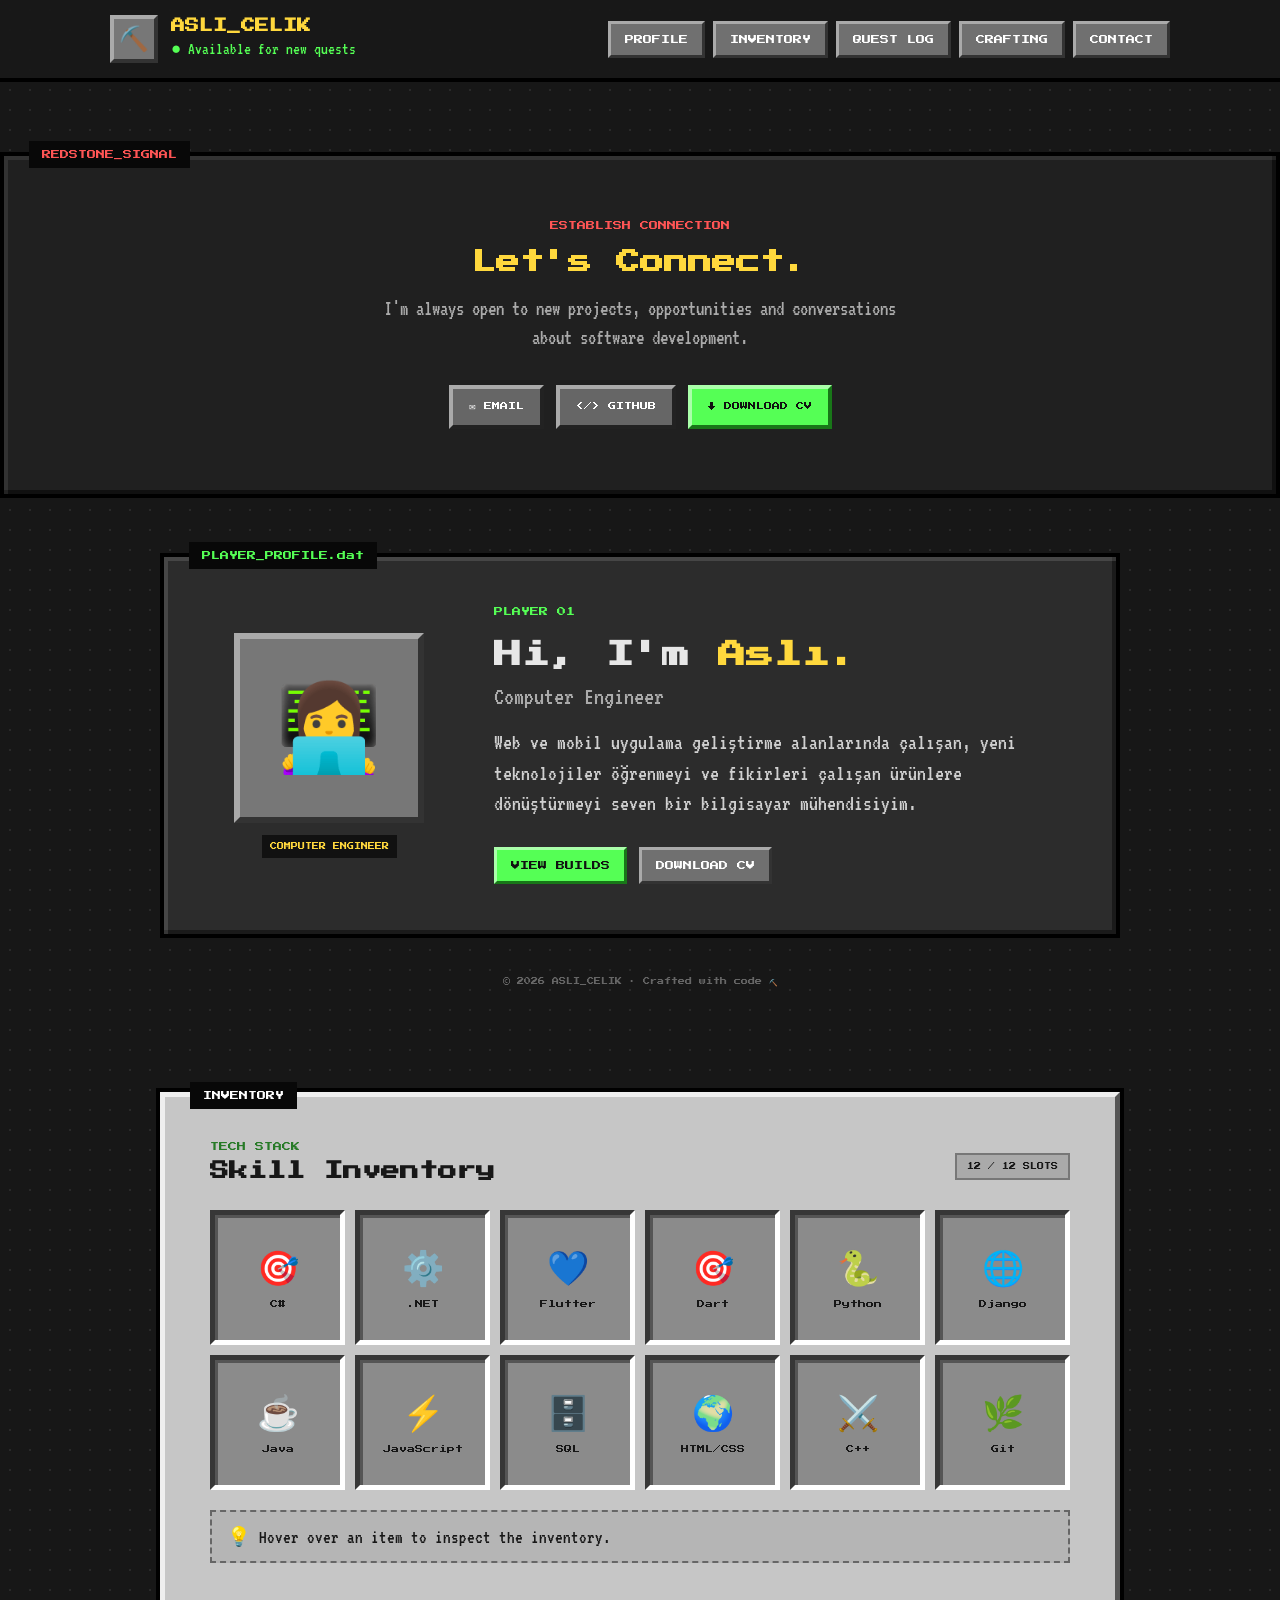
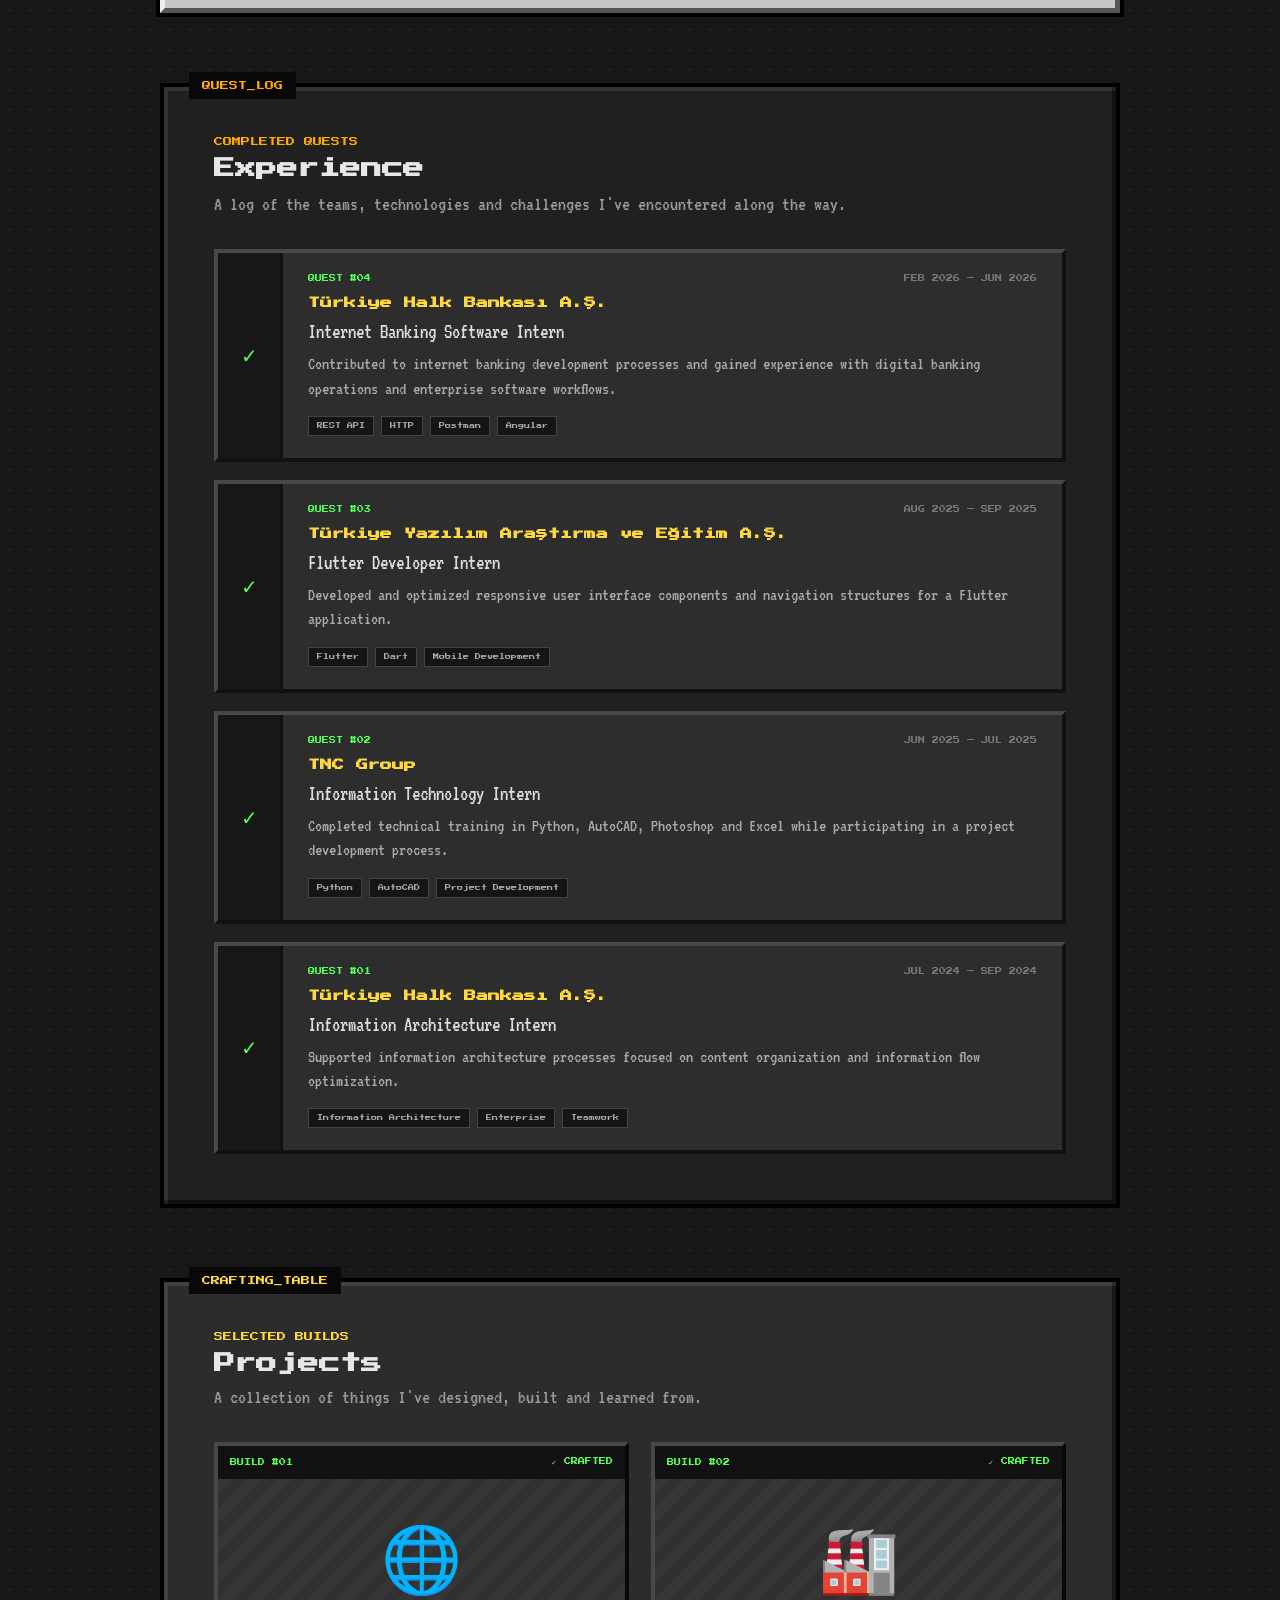
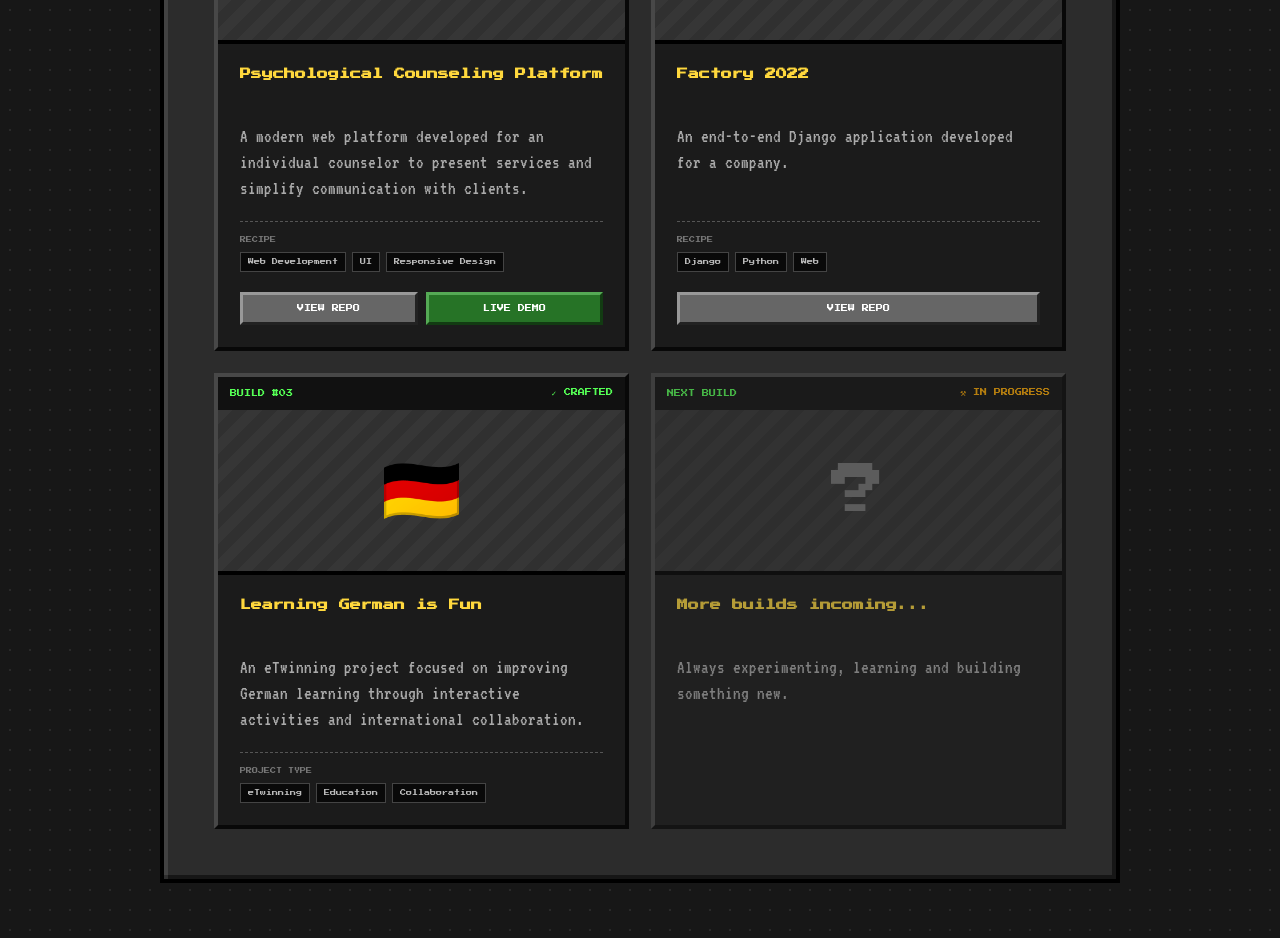
==== index.html @ 82c04545 "Kişisel portfolyo oluşturuldu." ====
<!DOCTYPE html>
<html lang="tr">
<head>
    <meta charset="UTF-8">
    <meta name="viewport" content="width=device-width, initial-scale=1.0">

    <title>Aslı Çelik | Software Developer</title>

    <!-- Pixel Fonts -->
    <link rel="preconnect" href="https://fonts.googleapis.com">
    <link rel="preconnect" href="https://fonts.gstatic.com" crossorigin>
    <link href="https://fonts.googleapis.com/css2?family=Press+Start+2P&family=VT323&display=swap" rel="stylesheet">

    <link rel="stylesheet" href="style.css">
</head>

<body>

    <!-- NAVBAR -->
    <header class="navbar">
        <div class="nav-container">

            <div class="brand">
                <div class="brand-icon">⛏️</div>

                <div>
                    <h1>ASLI_CELIK</h1>
                    <span class="status">
                        ● Available for new quests
                    </span>
                </div>
            </div>

            <nav>
                <a href="#about">PROFILE</a>
                <a href="#skills">INVENTORY</a>
                <a href="#experience">QUEST LOG</a>
                <a href="#projects">CRAFTING</a>
                <a href="#contact">CONTACT</a>
            </nav>

        </div>
    </header>
<!-- CONTACT -->
<section id="contact" class="contact-section">

    <span class="panel-label contact-label">
        REDSTONE_SIGNAL
    </span>

    <div class="contact-content">

        <p class="eyebrow">ESTABLISH CONNECTION</p>

        <h2>Let's Connect.</h2>

        <p class="contact-description">
            I'm always open to new projects, opportunities
            and conversations about software development.
        </p>

        <div class="contact-links">

            <a
                href="mailto:ashcelik13@gmail.com"
                class="contact-button"
            >
                ✉ EMAIL
            </a>

            <a
                href="https://github.com/asliicelik"
                target="_blank"
                rel="noopener noreferrer"
                class="contact-button"
            >
                &lt;/&gt; GITHUB
            </a>

            <a
                href="assets/aslicelik_CV_2026.pdf"
                target="_blank"
                class="contact-button cv-button"
            >
                ↓ DOWNLOAD CV
            </a>

        </div>

    </div>

</section>

    <main>

        <!-- PLAYER PROFILE -->
        <section id="about" class="panel">

            <span class="panel-label">
                PLAYER_PROFILE.dat
            </span>

            <div class="profile">

                <div class="avatar-box">
                    <div class="avatar">
                        👩‍💻
                    </div>

                    <span class="level">
                        COMPUTER ENGINEER
                    </span>
                </div>


                <div class="profile-content">

                    <p class="eyebrow">
                        PLAYER 01
                    </p>

                    <h2>
                        Hi, I'm <span>Aslı.</span>
                    </h2>

                    <h3>
                        Computer Engineer
                    </h3>

                    <p class="description">
                        Web ve mobil uygulama geliştirme alanlarında çalışan,
                        yeni teknolojiler öğrenmeyi ve fikirleri çalışan
                        ürünlere dönüştürmeyi seven bir bilgisayar mühendisiyim. 
                    
                    </p>

                    <div class="actions">
                        <a href="#projects" class="pixel-button primary">
                            VIEW BUILDS
                        </a>

                        <a
    href="assets/aslicelik_CV_2026.pdf"
    target="_blank"
    class="pixel-button"
>
    DOWNLOAD CV
</a>
                    </div>

                </div>

            </div>

        </section>


    <footer>
    <p>
        © 2026 ASLI_CELIK · Crafted with code ⛏️
    </p>
</footer>

       <!-- SKILLS / INVENTORY -->
<section id="skills" class="inventory-section">

    <span class="panel-label inventory-label">
        INVENTORY
    </span>

    <div class="section-heading">
        <div>
            <p class="eyebrow">TECH STACK</p>
            <h2>Skill Inventory</h2>
        </div>

        <span class="slot-counter">12 / 12 SLOTS</span>
    </div>


    <div class="inventory-grid">

        <div class="inventory-slot">
            <span class="skill-icon">🎯</span>
            <span class="skill-name">C#</span>
        </div>

        <div class="inventory-slot">
            <span class="skill-icon">⚙️</span>
            <span class="skill-name">.NET</span>
        </div>

        <div class="inventory-slot">
            <span class="skill-icon">💙</span>
            <span class="skill-name">Flutter</span>
        </div>

        <div class="inventory-slot">
            <span class="skill-icon">🎯</span>
            <span class="skill-name">Dart</span>
        </div>

        <div class="inventory-slot">
            <span class="skill-icon">🐍</span>
            <span class="skill-name">Python</span>
        </div>

        <div class="inventory-slot">
            <span class="skill-icon">🌐</span>
            <span class="skill-name">Django</span>
        </div>

        <div class="inventory-slot">
            <span class="skill-icon">☕</span>
            <span class="skill-name">Java</span>
        </div>

        <div class="inventory-slot">
            <span class="skill-icon">⚡</span>
            <span class="skill-name">JavaScript</span>
        </div>

        <div class="inventory-slot">
            <span class="skill-icon">🗄️</span>
            <span class="skill-name">SQL</span>
        </div>

        <div class="inventory-slot">
            <span class="skill-icon">🌍</span>
            <span class="skill-name">HTML/CSS</span>
        </div>

        <div class="inventory-slot">
            <span class="skill-icon">⚔️</span>
            <span class="skill-name">C++</span>
        </div>

        <div class="inventory-slot">
            <span class="skill-icon">🌿</span>
            <span class="skill-name">Git</span>
        </div>

    </div>

    <div class="inventory-info">
        <span>💡</span>
        Hover over an item to inspect the inventory.
    </div>

</section>

        <!-- EXPERIENCE / QUEST LOG -->
<section id="experience" class="quest-section">

    <span class="panel-label quest-label">
        QUEST_LOG
    </span>

    <div class="quest-heading">
        <p class="eyebrow">COMPLETED QUESTS</p>
        <h2>Experience</h2>
        <p class="quest-subtitle">
            A log of the teams, technologies and challenges
            I've encountered along the way.
        </p>
    </div>


    <div class="quest-list">

        <!-- QUEST 01 -->
        <article class="quest-card">

            <div class="quest-status">
                ✓
            </div>

            <div class="quest-content">

                <div class="quest-top">
                    <span class="quest-number">QUEST #04</span>
                    <span class="quest-date">FEB 2026 — JUN 2026</span>
                </div>

                <h3>Türkiye Halk Bankası A.Ş.</h3>

                <h4>
                    Internet Banking Software Intern
                </h4>

                <p>
                    Contributed to internet banking development
                    processes and gained experience with digital
                    banking operations and enterprise software workflows.
                </p>

                <div class="quest-rewards">
                    <span>REST API</span>
                    <span>HTTP</span>
                    <span>Postman</span>
                    <span>Angular</span>
                </div>

            </div>

        </article>


        <!-- QUEST 02 -->
        <article class="quest-card">

            <div class="quest-status">
                ✓
            </div>

            <div class="quest-content">

                <div class="quest-top">
                    <span class="quest-number">QUEST #03</span>
                    <span class="quest-date">AUG 2025 — SEP 2025</span>
                </div>

                <h3>Türkiye Yazılım Araştırma ve Eğitim A.Ş.</h3>

                <h4>
                    Flutter Developer Intern
                </h4>

                <p>
                    Developed and optimized responsive user interface
                    components and navigation structures for a
                    Flutter application.
                </p>

                <div class="quest-rewards">
                    <span>Flutter</span>
                    <span>Dart</span>
                    <span>Mobile Development</span>
                </div>

            </div>

        </article>


        <!-- QUEST 03 -->
        <article class="quest-card">

            <div class="quest-status">
                ✓
            </div>

            <div class="quest-content">

                <div class="quest-top">
                    <span class="quest-number">QUEST #02</span>
                    <span class="quest-date">JUN 2025 — JUL 2025</span>
                </div>

                <h3>TNC Group</h3>

                <h4>
                    Information Technology Intern
                </h4>

                <p>
                    Completed technical training in Python, AutoCAD,
                    Photoshop and Excel while participating in a
                    project development process.
                </p>

                <div class="quest-rewards">
                    <span>Python</span>
                    <span>AutoCAD</span>
                    <span>Project Development</span>
                </div>

            </div>

        </article>


        <!-- QUEST 04 -->
        <article class="quest-card">

            <div class="quest-status">
                ✓
            </div>

            <div class="quest-content">

                <div class="quest-top">
                    <span class="quest-number">QUEST #01</span>
                    <span class="quest-date">JUL 2024 — SEP 2024</span>
                </div>

                <h3>Türkiye Halk Bankası A.Ş.</h3>

                <h4>
                    Information Architecture Intern
                </h4>

                <p>
                    Supported information architecture processes
                    focused on content organization and information
                    flow optimization.
                </p>

                <div class="quest-rewards">
                    <span>Information Architecture</span>
                    <span>Enterprise</span>
                    <span>Teamwork</span>
                </div>

            </div>

        </article>

    </div>

</section>

        <!-- PROJECTS / CRAFTING TABLE -->
<section id="projects" class="crafting-section">

    <span class="panel-label crafting-label">
        CRAFTING_TABLE
    </span>

    <div class="crafting-heading">
        <p class="eyebrow">SELECTED BUILDS</p>
        <h2>Projects</h2>
        <p>
            A collection of things I've designed, built and learned from.
        </p>
    </div>


    <div class="project-grid">

        <!-- PROJECT 01 -->
        <article class="project-card">

            <div class="project-header">
                <span>BUILD #01</span>
                <span class="build-status">✓ CRAFTED</span>
            </div>

            <div class="project-preview">
                <span>🌐</span>
            </div>

            <div class="project-body">

                <h3>
                    Psychological Counseling Platform
                </h3>

                <p>
                    A modern web platform developed for an individual
                    counselor to present services and simplify
                    communication with clients.
                </p>

                <div class="recipe">
                    <span class="recipe-title">RECIPE</span>

                    <div>
                        <span>Web Development</span>
                        <span>UI</span>
                        <span>Responsive Design</span>
                    </div>
                </div>

                <div class="project-actions">
                    <a href="#" class="project-button">
                        VIEW REPO
                    </a>

                    <a href="#" class="project-button green">
                        LIVE DEMO
                    </a>
                </div>

            </div>

        </article>


        <!-- PROJECT 02 -->
        <article class="project-card">

            <div class="project-header">
                <span>BUILD #02</span>
                <span class="build-status">✓ CRAFTED</span>
            </div>

            <div class="project-preview">
                <span>🏭</span>
            </div>

            <div class="project-body">

                <h3>
                    Factory 2022
                </h3>

                <p>
                    An end-to-end Django application developed
                    for a company.
                </p>

                <div class="recipe">
                    <span class="recipe-title">RECIPE</span>

                    <div>
                        <span>Django</span>
                        <span>Python</span>
                        <span>Web</span>
                    </div>
                </div>

                <div class="project-actions">
                    <a href="#" class="project-button">
                        VIEW REPO
                    </a>
                </div>

            </div>

        </article>


        <!-- PROJECT 03 -->
        <article class="project-card">

            <div class="project-header">
                <span>BUILD #03</span>
                <span class="build-status">✓ CRAFTED</span>
            </div>

            <div class="project-preview">
                <span>🇩🇪</span>
            </div>

            <div class="project-body">

                <h3>
                    Learning German is Fun
                </h3>

                <p>
                    An eTwinning project focused on improving
                    German learning through interactive activities
                    and international collaboration.
                </p>

                <div class="recipe">
                    <span class="recipe-title">PROJECT TYPE</span>

                    <div>
                        <span>eTwinning</span>
                        <span>Education</span>
                        <span>Collaboration</span>
                    </div>
                </div>

            </div>

        </article>


        <!-- ADDITIONAL BUILD -->
        <article class="project-card project-coming">

            <div class="project-header">
                <span>NEXT BUILD</span>
                <span class="building-status">⚒ IN PROGRESS</span>
            </div>

            <div class="project-preview">
                <span>?</span>
            </div>

            <div class="project-body">

                <h3>
                    More builds incoming...
                </h3>

                <p>
                    Always experimenting, learning and building
                    something new.
                </p>

            </div>

        </article>

    </div>

</section>



    <script src="script.js"></script>

</body>
</html>
---- style.css ----
* {
  margin: 0;
  padding: 0;
  box-sizing: border-box;
}

html {
  scroll-behavior: smooth;
}

body {
  min-height: 100vh;

  background-color: #171717;
  background-image: radial-gradient(#292929 1px, transparent 1px);

  background-size: 20px 20px;

  color: #e7e7e7;

  font-family: "VT323", monospace;
}

/* ---------------- NAVBAR ---------------- */

.navbar {
  position: sticky;
  top: 0;
  z-index: 100;

  background: rgba(25, 25, 25, 0.96);

  border-bottom: 4px solid #000;
}

.nav-container {
  max-width: 1100px;
  margin: auto;

  padding: 15px 20px;

  display: flex;
  align-items: center;
  justify-content: space-between;

  gap: 30px;
}

.brand {
  display: flex;
  align-items: center;
  gap: 13px;
}

.brand-icon {
  width: 48px;
  height: 48px;

  display: flex;
  align-items: center;
  justify-content: center;

  font-size: 24px;

  background: #777;

  border-top: 4px solid #aaa;
  border-left: 4px solid #aaa;
  border-right: 4px solid #333;
  border-bottom: 4px solid #333;
}

.brand h1 {
  font-family: "Press Start 2P", monospace;

  font-size: 14px;

  color: #ffd83d;

  margin-bottom: 7px;
}

.status {
  color: #55ff55;

  font-size: 17px;
}

/* ---------------- NAVIGATION ---------------- */

nav {
  display: flex;
  gap: 8px;
}

nav a,
.pixel-button {
  text-decoration: none;

  color: white;

  background: #707070;

  padding: 11px 14px;

  font-family: "Press Start 2P", monospace;
  font-size: 9px;

  border-top: 3px solid #aaa;
  border-left: 3px solid #aaa;
  border-right: 3px solid #333;
  border-bottom: 3px solid #333;

  transition: 0.15s;
}

nav a:hover,
.pixel-button:hover {
  background: #858585;
  transform: translateY(-2px);
}

/* ---------------- MAIN ---------------- */

main {
  max-width: 1000px;

  margin: 55px auto;

  padding: 0 20px;
}

/* ---------------- PANEL ---------------- */

.panel {
  position: relative;

  background: #2c2c2c;

  padding: 50px;

  border: 4px solid #000;

  box-shadow:
    inset 4px 4px rgba(255, 255, 255, 0.12),
    inset -4px -4px rgba(0, 0, 0, 0.4);
}

.panel-label {
  position: absolute;

  top: -15px;
  left: 25px;

  background: #080808;

  color: #55ff55;

  padding: 9px 13px;

  font-family: "Press Start 2P", monospace;
  font-size: 9px;
}

/* ---------------- PROFILE ---------------- */

.profile {
  display: grid;

  grid-template-columns: 230px 1fr;

  gap: 50px;

  align-items: center;
}

/* ---------------- AVATAR ---------------- */

.avatar-box {
  text-align: center;
}

.avatar {
  width: 190px;
  height: 190px;

  margin: auto;

  display: flex;
  align-items: center;
  justify-content: center;

  font-size: 85px;

  background: #777;

  border-top: 6px solid #aaa;
  border-left: 6px solid #aaa;
  border-right: 6px solid #333;
  border-bottom: 6px solid #333;
}

.level {
  display: inline-block;

  margin-top: 12px;

  background: #111;

  color: #ffd83d;

  padding: 8px;

  font-family: "Press Start 2P", monospace;
  font-size: 7px;
}

/* ---------------- PROFILE CONTENT ---------------- */

.eyebrow {
  color: #55ff55;

  font-family: "Press Start 2P", monospace;
  font-size: 9px;

  margin-bottom: 18px;
}

.profile-content h2 {
  font-family: "Press Start 2P", monospace;

  font-size: 28px;

  line-height: 1.5;

  margin-bottom: 8px;
}

.profile-content h2 span {
  color: #ffd83d;
}

.profile-content h3 {
  color: #aaa;

  font-size: 25px;

  font-weight: normal;

  margin-bottom: 18px;
}

.description {
  max-width: 600px;

  color: #d0d0d0;

  font-size: 22px;

  line-height: 1.4;
}

/* ---------------- BUTTONS ---------------- */

.actions {
  display: flex;

  gap: 12px;

  margin-top: 28px;
}

.pixel-button {
  display: inline-block;
}

.pixel-button.primary {
  color: #111;

  background: #55ff55;

  border-top-color: #aaffaa;
  border-left-color: #aaffaa;

  border-right-color: #187718;
  border-bottom-color: #187718;
}

.pixel-button.primary:hover {
  background: #6cff6c;
}

/* ---------------- MOBILE ---------------- */

@media (max-width: 800px) {
  .nav-container {
    flex-direction: column;
  }

  nav {
    flex-wrap: wrap;
    justify-content: center;
  }

  .profile {
    grid-template-columns: 1fr;
  }

  .panel {
    padding: 40px 25px;
  }

  .profile-content {
    text-align: center;
  }

  .description {
    margin: auto;
  }

  .actions {
    justify-content: center;
    flex-wrap: wrap;
  }
}

/* ==================================================
   INVENTORY
================================================== */

.inventory-section {
  position: relative;

  margin-top: 65px;
  padding: 45px;

  background: #c6c6c6;
  color: #171717;

  border-top: 5px solid #eeeeee;
  border-left: 5px solid #eeeeee;
  border-right: 5px solid #555;
  border-bottom: 5px solid #555;

  box-shadow: 0 0 0 4px #000;
}

.inventory-label {
  color: white;
}

.section-heading {
  display: flex;
  align-items: flex-end;
  justify-content: space-between;

  gap: 20px;

  margin-bottom: 30px;
}

.section-heading .eyebrow {
  color: #277a27;
  margin-bottom: 10px;
}

.section-heading h2 {
  font-family: "Press Start 2P", monospace;
  font-size: 19px;
}

.slot-counter {
  padding: 8px 10px;

  background: #aaa;

  border: 2px solid #777;

  font-family: "Press Start 2P", monospace;
  font-size: 7px;
}

/* GRID */

.inventory-grid {
  display: grid;

  grid-template-columns: repeat(6, 1fr);

  gap: 10px;
}

/* MINECRAFT SLOT */

.inventory-slot {
  position: relative;

  aspect-ratio: 1 / 1;

  min-height: 110px;

  display: flex;
  flex-direction: column;
  align-items: center;
  justify-content: center;

  gap: 12px;

  cursor: pointer;

  background: #8b8b8b;

  border-top: 5px solid #373737;
  border-left: 5px solid #373737;
  border-right: 5px solid #fff;
  border-bottom: 5px solid #fff;

  box-shadow: inset 3px 3px #555;

  transition:
    transform 0.12s ease,
    background 0.12s ease;
}

.inventory-slot:hover {
  background: #a0a0a0;

  transform: translateY(-5px);
}

.skill-icon {
  font-size: 34px;

  image-rendering: pixelated;
}

.skill-name {
  max-width: 90%;

  overflow: hidden;
  text-overflow: ellipsis;

  font-family: "Press Start 2P", monospace;
  font-size: 8px;

  white-space: nowrap;
}

/* INFO BAR */

.inventory-info {
  margin-top: 20px;

  padding: 13px 15px;

  background: #b5b5b5;

  border: 2px dashed #666;

  font-size: 19px;
}

/* MOBILE */

@media (max-width: 800px) {
  .inventory-section {
    padding: 40px 22px;
  }

  .inventory-grid {
    grid-template-columns: repeat(3, 1fr);
  }

  .inventory-slot {
    min-height: 90px;
  }

  .section-heading {
    align-items: flex-start;
    flex-direction: column;
  }
}
/* ==================================================
   QUEST LOG
================================================== */

.quest-section {
  position: relative;

  margin-top: 70px;
  padding: 50px;

  background: #202020;

  border: 4px solid #000;

  box-shadow:
    inset 4px 4px rgba(255, 255, 255, 0.08),
    inset -4px -4px rgba(0, 0, 0, 0.5);
}

.quest-label {
  color: #ffaa00;
}

.quest-heading {
  margin-bottom: 35px;
}

.quest-heading .eyebrow {
  color: #ffaa00;
  margin-bottom: 12px;
}

.quest-heading h2 {
  font-family: "Press Start 2P", monospace;

  font-size: 21px;

  margin-bottom: 15px;
}

.quest-subtitle {
  color: #999;

  font-size: 20px;
}

/* QUEST LIST */

.quest-list {
  display: flex;
  flex-direction: column;

  gap: 18px;
}

/* QUEST CARD */

.quest-card {
  display: grid;

  grid-template-columns: 65px 1fr;

  background: #2d2d2d;

  border-top: 4px solid #484848;
  border-left: 4px solid #484848;
  border-right: 4px solid #111;
  border-bottom: 4px solid #111;

  transition:
    transform 0.15s ease,
    background 0.15s ease;
}

.quest-card:hover {
  transform: translateX(7px);

  background: #343434;
}

/* COMPLETED ICON */

.quest-status {
  display: flex;

  align-items: center;
  justify-content: center;

  background: #171717;

  color: #55ff55;

  font-family: "Press Start 2P", monospace;
  font-size: 20px;

  border-right: 3px solid #111;
}

/* CONTENT */

.quest-content {
  padding: 22px 25px;
}

.quest-top {
  display: flex;

  justify-content: space-between;

  gap: 15px;

  margin-bottom: 12px;
}

.quest-number {
  color: #55ff55;

  font-family: "Press Start 2P", monospace;
  font-size: 7px;
}

.quest-date {
  color: #777;

  font-family: "Press Start 2P", monospace;
  font-size: 7px;
}

.quest-content h3 {
  color: #ffd83d;

  font-family: "Press Start 2P", monospace;
  font-size: 12px;

  line-height: 1.6;

  margin-bottom: 8px;
}

.quest-content h4 {
  color: #ddd;

  font-size: 21px;

  font-weight: normal;

  margin-bottom: 10px;
}

.quest-content p {
  color: #aaa;

  font-size: 18px;

  line-height: 1.35;
}

/* REWARDS / TECHNOLOGIES */

.quest-rewards {
  display: flex;

  flex-wrap: wrap;

  gap: 7px;

  margin-top: 15px;
}

.quest-rewards span {
  padding: 6px 8px;

  color: #aaa;

  background: #151515;

  border: 1px solid #444;

  font-family: "Press Start 2P", monospace;
  font-size: 6px;
}

/* MOBILE */

@media (max-width: 800px) {
  .quest-section {
    padding: 40px 22px;
  }

  .quest-card {
    grid-template-columns: 45px 1fr;
  }

  .quest-content {
    padding: 18px;
  }

  .quest-top {
    flex-direction: column;
  }
}
/* ==================================================
   CRAFTING TABLE / PROJECTS
================================================== */

.crafting-section {
  position: relative;

  margin-top: 70px;
  padding: 50px;

  background: #2c2c2c;

  border: 4px solid #000;

  box-shadow:
    inset 4px 4px rgba(255, 255, 255, 0.1),
    inset -4px -4px rgba(0, 0, 0, 0.5);
}

.crafting-label {
  color: #ffd83d;
}

.crafting-heading {
  margin-bottom: 35px;
}

.crafting-heading .eyebrow {
  color: #ffd83d;
  margin-bottom: 12px;
}

.crafting-heading h2 {
  margin-bottom: 13px;

  font-family: "Press Start 2P", monospace;
  font-size: 21px;
}

.crafting-heading > p:last-child {
  color: #999;
  font-size: 20px;
}

/* PROJECT GRID */

.project-grid {
  display: grid;
  grid-template-columns: repeat(2, 1fr);

  gap: 22px;
}

/* PROJECT CARD */

.project-card {
  display: flex;
  flex-direction: column;

  overflow: hidden;

  background: #1b1b1b;

  border-top: 4px solid #484848;
  border-left: 4px solid #484848;
  border-right: 4px solid #080808;
  border-bottom: 4px solid #080808;

  transition:
    transform 0.15s ease,
    box-shadow 0.15s ease;
}

.project-card:hover {
  transform: translateY(-7px);

  box-shadow: 0 10px 0 rgba(0, 0, 0, 0.3);
}

/* HEADER */

.project-header {
  display: flex;
  justify-content: space-between;
  align-items: center;

  gap: 10px;

  padding: 12px;

  background: #111;

  color: #55ff55;

  font-family: "Press Start 2P", monospace;
  font-size: 7px;
}

.build-status {
  color: #55ff55;
}

.building-status {
  color: #ffaa00;
}

/* PROJECT IMAGE */

.project-preview {
  height: 165px;

  display: flex;
  justify-content: center;
  align-items: center;

  background: linear-gradient(
    135deg,
    #363636 25%,
    #303030 25%,
    #303030 50%,
    #363636 50%,
    #363636 75%,
    #303030 75%
  );

  background-size: 30px 30px;

  border-bottom: 4px solid #000;
}

.project-preview span {
  font-size: 65px;

  transition: transform 0.2s ease;
}

.project-card:hover .project-preview span {
  transform: scale(1.12);
}

/* PROJECT CONTENT */

.project-body {
  flex: 1;

  display: flex;
  flex-direction: column;

  padding: 22px;
}

.project-body h3 {
  min-height: 45px;

  margin-bottom: 13px;

  color: #ffd83d;

  font-family: "Press Start 2P", monospace;
  font-size: 11px;
  line-height: 1.7;
}

.project-body > p {
  flex: 1;

  color: #aaa;

  font-size: 19px;
  line-height: 1.35;
}

/* RECIPE */

.recipe {
  margin-top: 20px;
  padding-top: 15px;

  border-top: 1px dashed #555;
}

.recipe-title {
  display: block;

  margin-bottom: 9px;

  color: #777;

  font-family: "Press Start 2P", monospace;
  font-size: 6px;
}

.recipe div {
  display: flex;
  flex-wrap: wrap;

  gap: 6px;
}

.recipe div span {
  padding: 6px 7px;

  background: #090909;

  color: #bbb;

  border: 1px solid #444;

  font-family: "Press Start 2P", monospace;
  font-size: 6px;
}

/* BUTTONS */

.project-actions {
  display: flex;

  gap: 8px;

  margin-top: 20px;
}

.project-button {
  flex: 1;

  padding: 10px;

  text-align: center;
  text-decoration: none;

  color: #fff;
  background: #666;

  border-top: 3px solid #999;
  border-left: 3px solid #999;
  border-right: 3px solid #222;
  border-bottom: 3px solid #222;

  font-family: "Press Start 2P", monospace;
  font-size: 7px;

  transition: 0.12s ease;
}

.project-button:hover {
  background: #777;
}

.project-button.green {
  background: #267326;

  border-top-color: #55aa55;
  border-left-color: #55aa55;
  border-right-color: #123b12;
  border-bottom-color: #123b12;
}

.project-button.green:hover {
  background: #318a31;
}

/* COMING SOON */

.project-coming {
  opacity: 0.65;
}

.project-coming .project-preview span {
  color: #777;

  font-family: "Press Start 2P", monospace;
  font-size: 55px;
}

/* MOBILE */

@media (max-width: 800px) {
  .crafting-section {
    padding: 40px 22px;
  }

  .project-grid {
    grid-template-columns: 1fr;
  }
}
/* ==================================================
   CONTACT
================================================== */

.contact-section {
  position: relative;

  margin-top: 70px;
  padding: 65px 50px;

  background: #202020;

  border: 4px solid #000;

  box-shadow:
    inset 4px 4px rgba(255, 255, 255, 0.08),
    inset -4px -4px rgba(0, 0, 0, 0.5);

  text-align: center;
}

.contact-label {
  color: #ff5555;
}

.contact-content {
  max-width: 700px;
  margin: auto;
}

.contact-content .eyebrow {
  color: #ff5555;
}

.contact-content h2 {
  margin: 20px 0;

  color: #ffd83d;

  font-family: "Press Start 2P", monospace;
  font-size: 24px;
}

.contact-description {
  margin: 0 auto;

  max-width: 550px;

  color: #aaa;

  font-size: 21px;
  line-height: 1.4;
}

.contact-links {
  display: flex;
  justify-content: center;
  flex-wrap: wrap;

  gap: 12px;

  margin-top: 32px;
}

.contact-button {
  padding: 13px 16px;

  color: white;
  background: #666;

  text-decoration: none;

  border-top: 4px solid #aaa;
  border-left: 4px solid #aaa;
  border-right: 4px solid #222;
  border-bottom: 4px solid #222;

  font-family: "Press Start 2P", monospace;
  font-size: 8px;

  transition: 0.12s ease;
}

.contact-button:hover {
  background: #777;
  transform: translateY(-3px);
}

.cv-button {
  color: #111;
  background: #55ff55;

  border-top-color: #aaffaa;
  border-left-color: #aaffaa;
  border-right-color: #187718;
  border-bottom-color: #187718;
}

.cv-button:hover {
  background: #72ff72;
}

@media (max-width: 800px) {
  .contact-section {
    padding: 55px 22px;
  }
}
footer {
    padding: 40px 20px;

    text-align: center;

    color: #666;

    font-family: "Press Start 2P", monospace;
    font-size: 7px;
}
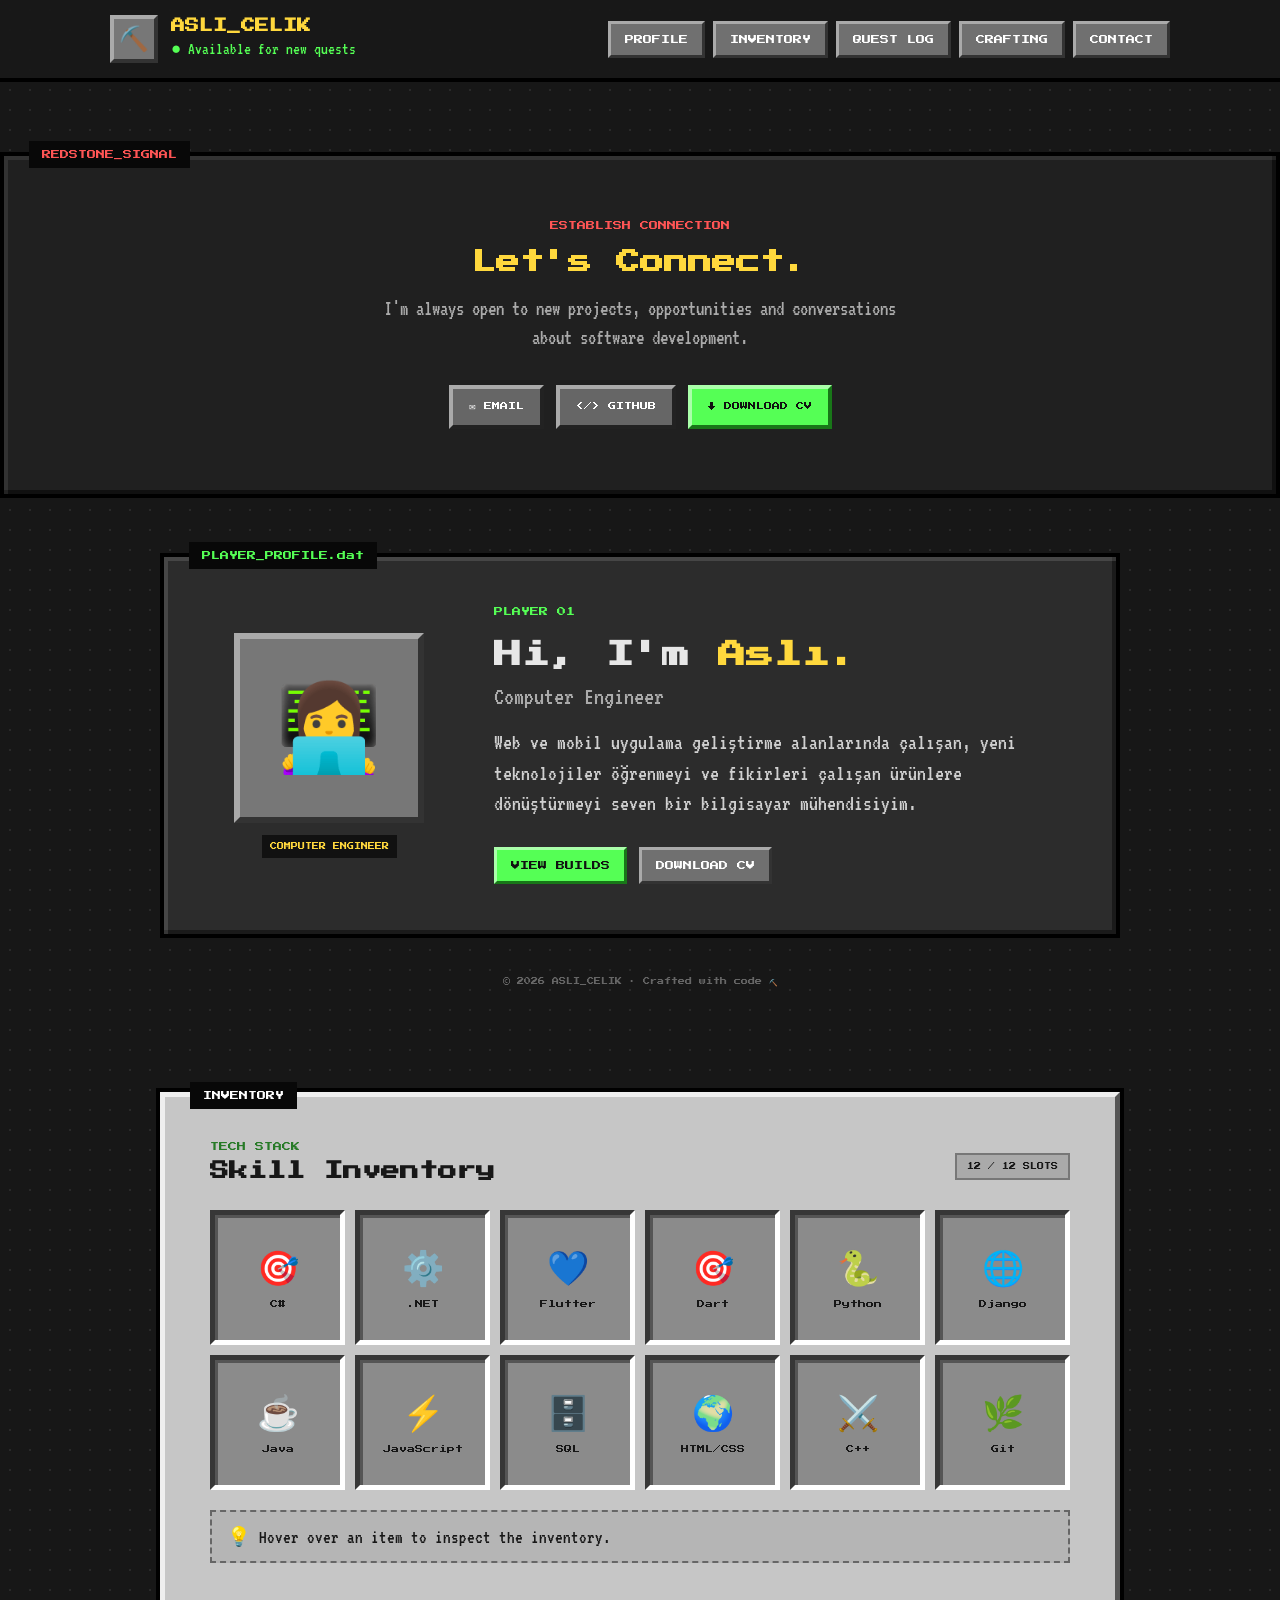
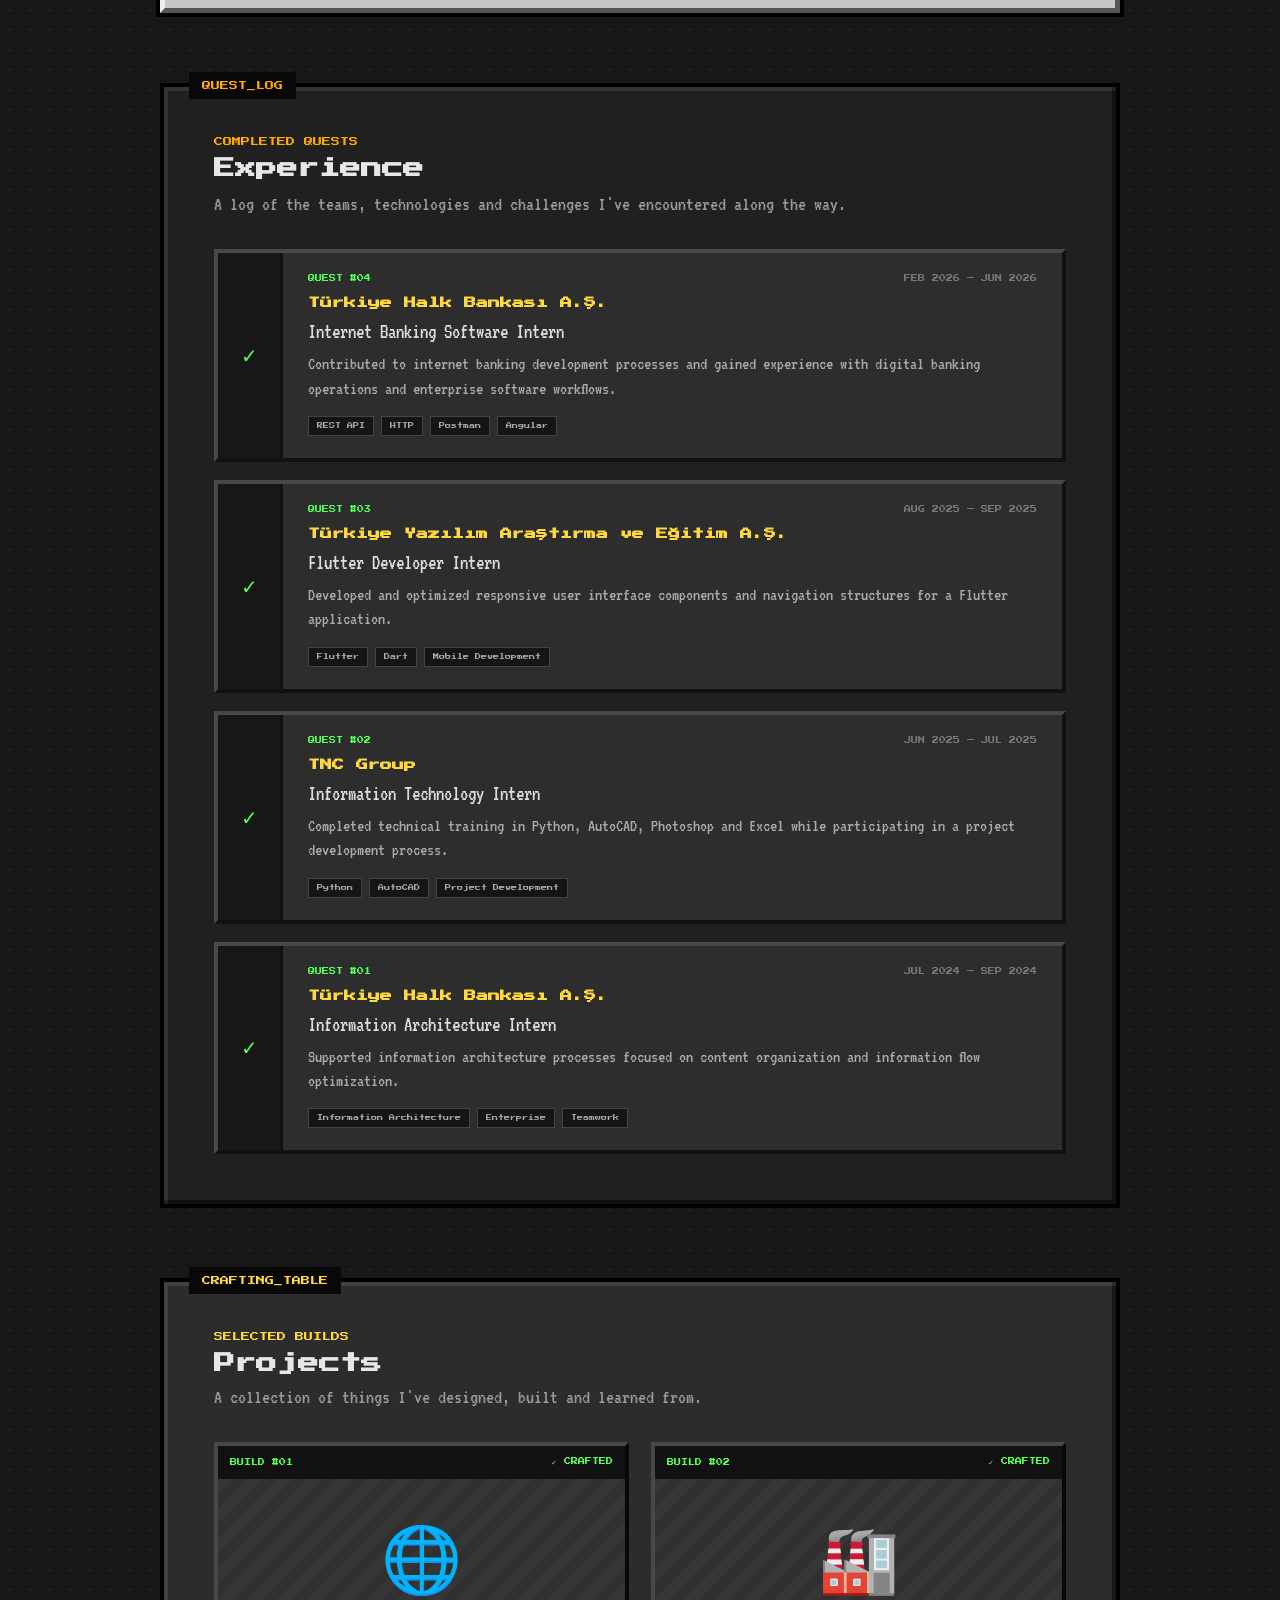
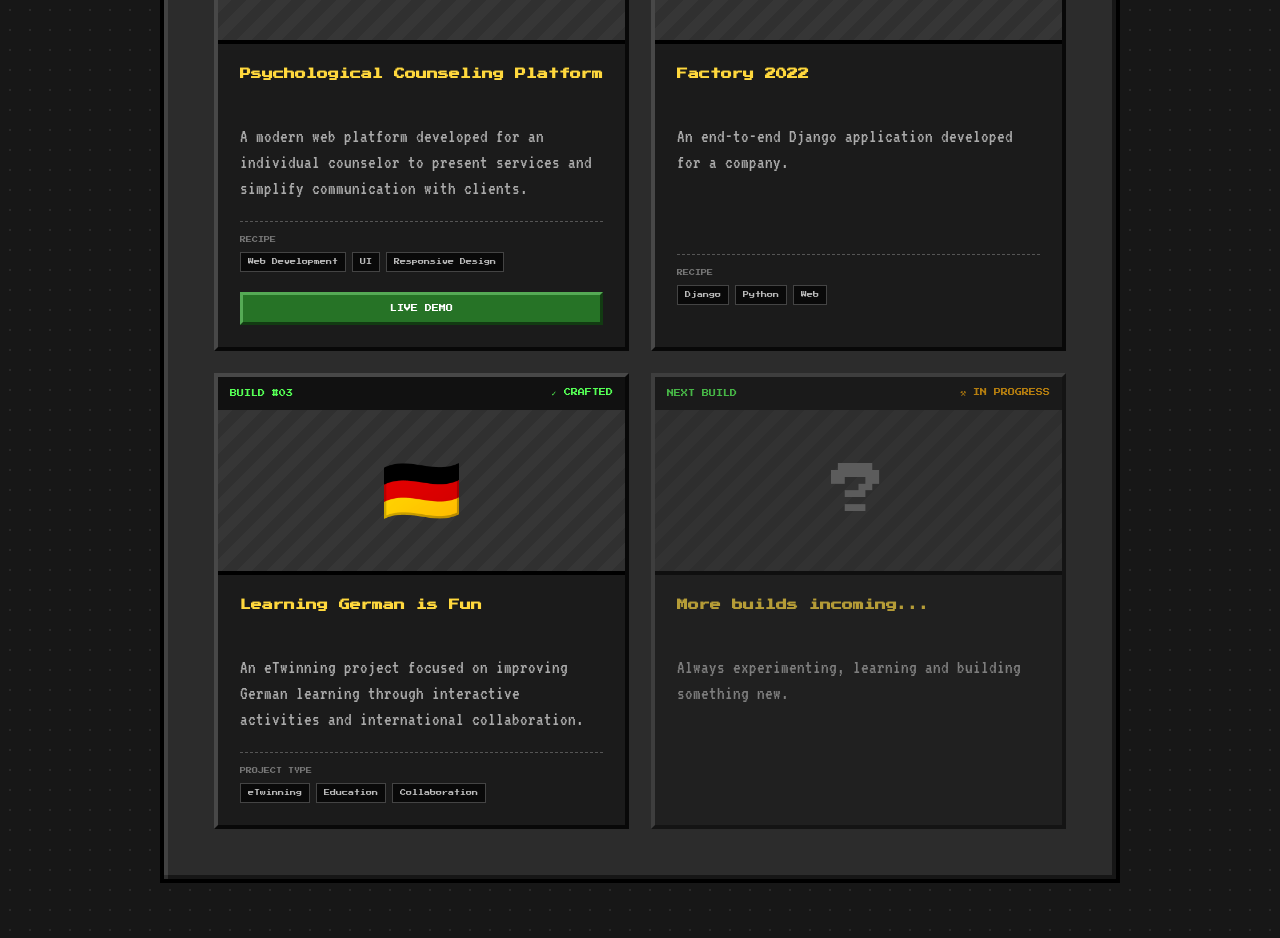
==== commit 0fc53254: "CV güncellemesi." ====
--- a/index.html
+++ b/index.html
@@ -78,7 +78,7 @@
             </a>
 
             <a
-                href="assets/aslicelik_CV_2026.pdf"
+                href="assets/CVASLICELIK_2026.pdf"
                 target="_blank"
                 class="contact-button cv-button"
             >
@@ -140,7 +140,7 @@
                         </a>
 
                         <a
-    href="assets/aslicelik_CV_2026.pdf"
+    href="assets/CVASLICELIK_2026.pdf" 
     target="_blank"
     class="pixel-button"
 >
@@ -473,13 +473,16 @@
                 </div>
 
                 <div class="project-actions">
-                    <a href="#" class="project-button">
-                        VIEW REPO
-                    </a>
-
-                    <a href="#" class="project-button green">
-                        LIVE DEMO
-                    </a>
+                   
+
+                   <a
+    href="https://www.senaarslan.com"
+    target="_blank"
+    rel="noopener noreferrer"
+    class="project-button green"
+>
+    LIVE DEMO
+</a>
                 </div>
 
             </div>
@@ -521,9 +524,7 @@
                 </div>
 
                 <div class="project-actions">
-                    <a href="#" class="project-button">
-                        VIEW REPO
-                    </a>
+                   
                 </div>
 
             </div>
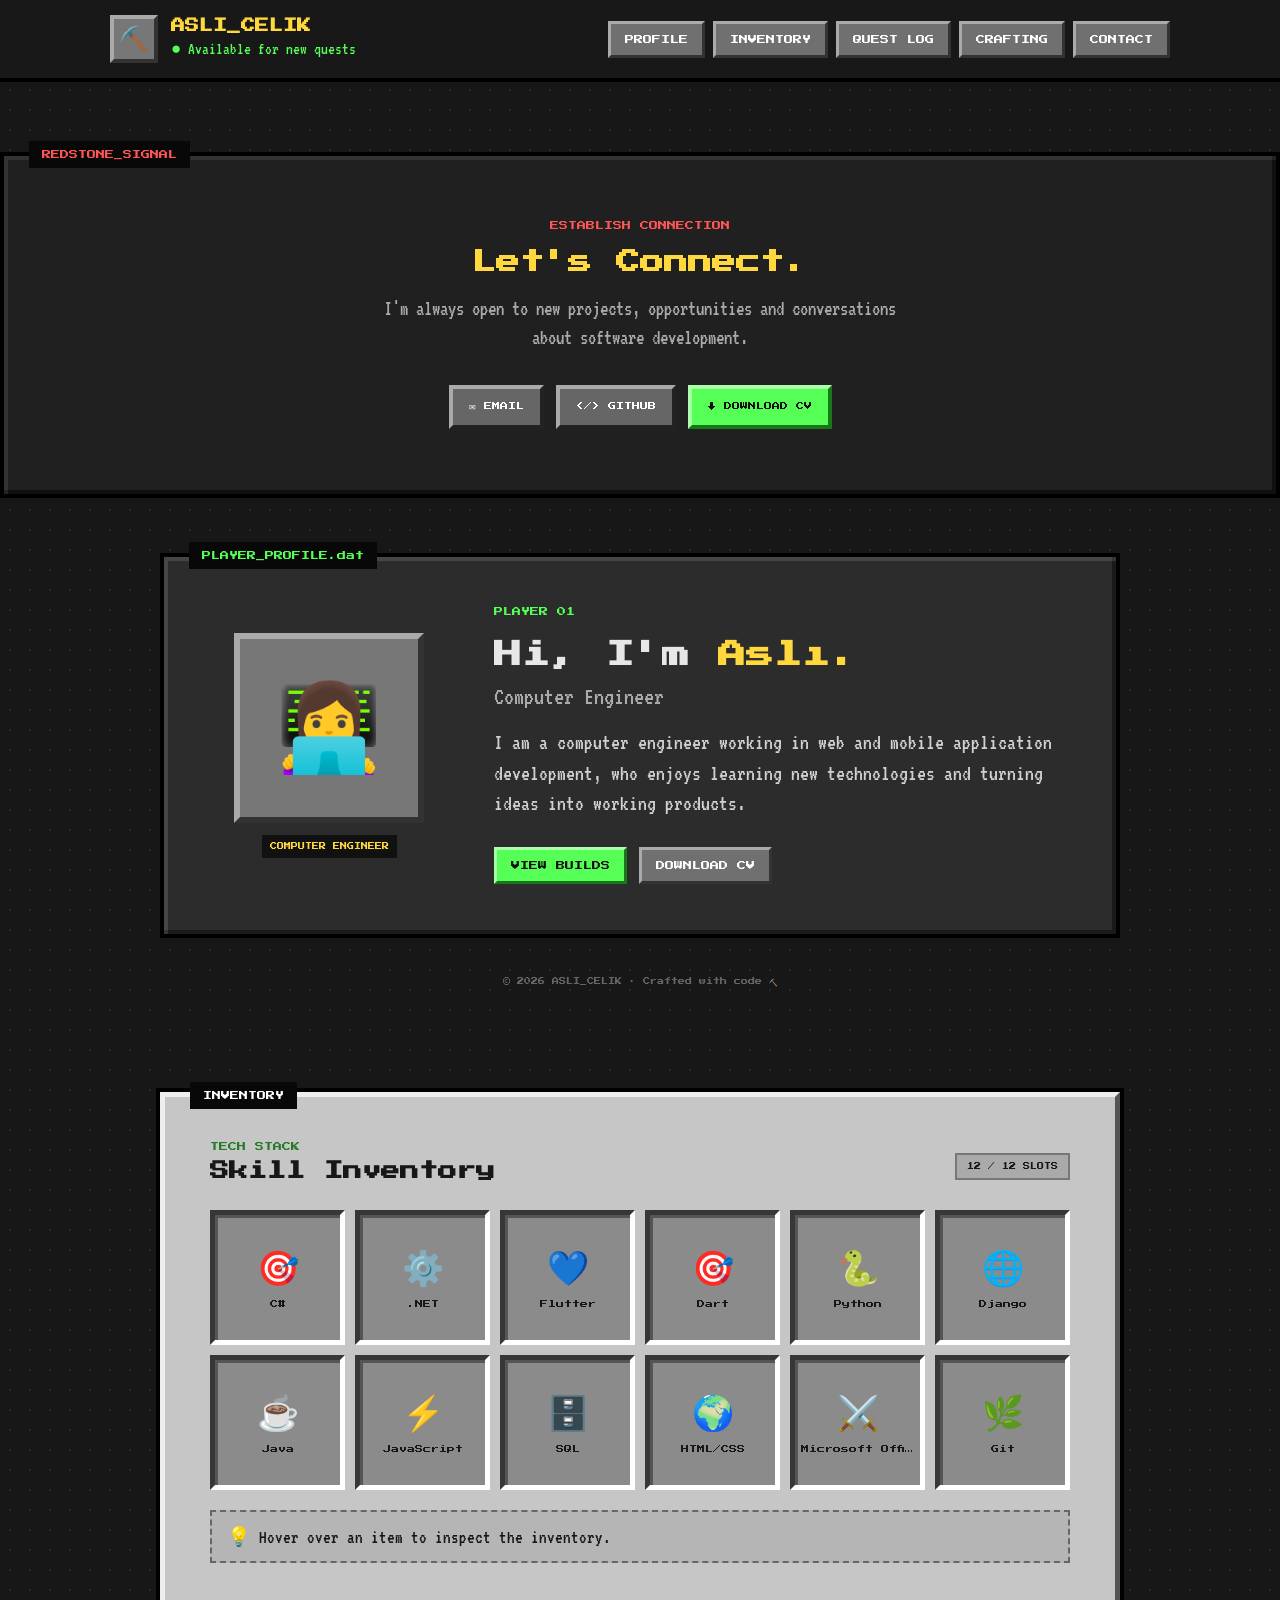
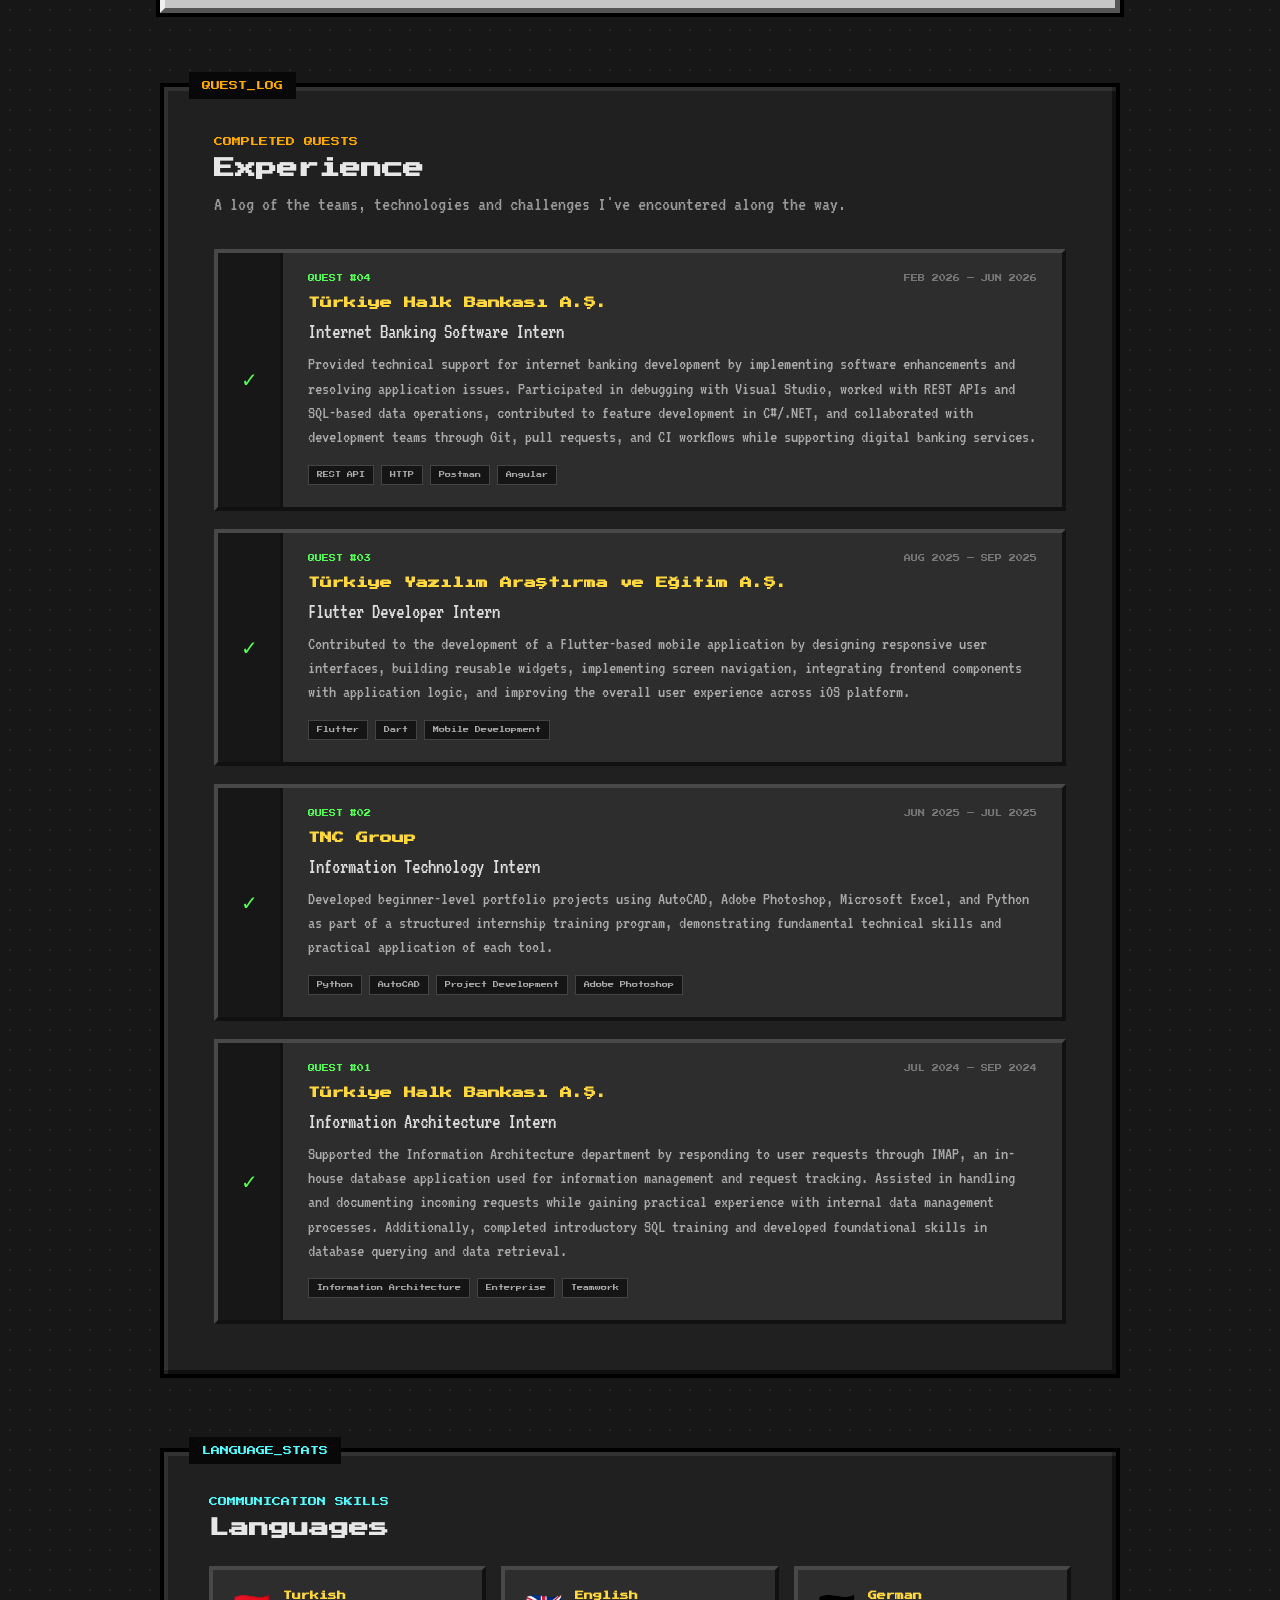
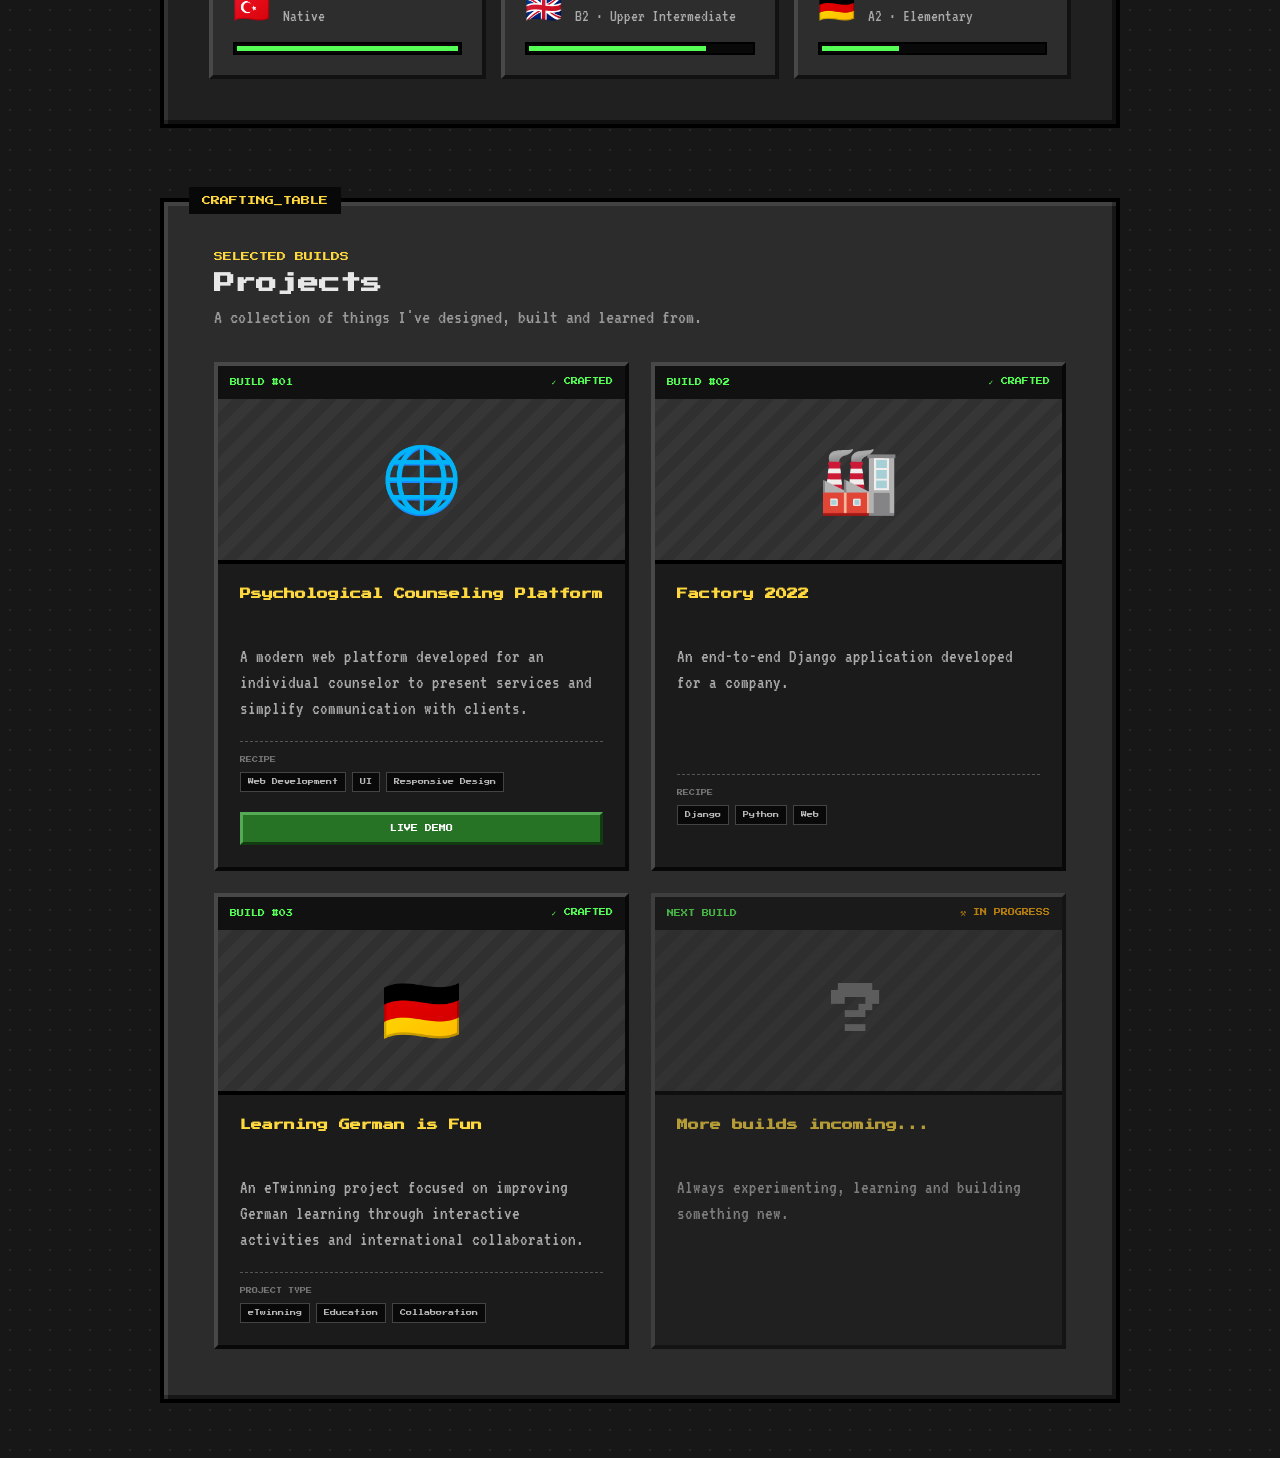
==== commit f1026ef9: "Güncellemeler yapıldı." ====
--- a/index.html
+++ b/index.html
@@ -35,6 +35,7 @@
                 <a href="#about">PROFILE</a>
                 <a href="#skills">INVENTORY</a>
                 <a href="#experience">QUEST LOG</a>
+
                 <a href="#projects">CRAFTING</a>
                 <a href="#contact">CONTACT</a>
             </nav>
@@ -78,7 +79,7 @@
             </a>
 
             <a
-                href="assets/CVASLICELIK_2026.pdf"
+                href="assets/aslicelik_CV_2026.pdf"
                 target="_blank"
                 class="contact-button cv-button"
             >
@@ -128,10 +129,8 @@
                     </h3>
 
                     <p class="description">
-                        Web ve mobil uygulama geliştirme alanlarında çalışan,
-                        yeni teknolojiler öğrenmeyi ve fikirleri çalışan
-                        ürünlere dönüştürmeyi seven bir bilgisayar mühendisiyim. 
-                    
+                        I am a computer engineer working in web and mobile application development, 
+                        who enjoys learning new technologies and turning ideas into working products.
                     </p>
 
                     <div class="actions">
@@ -140,7 +139,7 @@
                         </a>
 
                         <a
-    href="assets/CVASLICELIK_2026.pdf" 
+    href="assets/aslicelik_CV_2026.pdf" 
     target="_blank"
     class="pixel-button"
 >
@@ -232,7 +231,7 @@
 
         <div class="inventory-slot">
             <span class="skill-icon">⚔️</span>
-            <span class="skill-name">C++</span>
+            <span class="skill-name">Microsoft Office</span>
         </div>
 
         <div class="inventory-slot">
@@ -289,9 +288,12 @@
                 </h4>
 
                 <p>
-                    Contributed to internet banking development
-                    processes and gained experience with digital
-                    banking operations and enterprise software workflows.
+                    Provided technical support for internet banking development by implementing
+software enhancements and resolving application issues. Participated in
+debugging with Visual Studio, worked with REST APIs and SQL-based data
+operations, contributed to feature development in C#/.NET, and collaborated
+with development teams through Git, pull requests, and CI workflows while
+supporting digital banking services.
                 </p>
 
                 <div class="quest-rewards">
@@ -327,9 +329,10 @@
                 </h4>
 
                 <p>
-                    Developed and optimized responsive user interface
-                    components and navigation structures for a
-                    Flutter application.
+                    Contributed to the development of a Flutter-based mobile application by
+designing responsive user interfaces, building reusable widgets, implementing
+screen navigation, integrating frontend components with application logic, and
+improving the overall user experience across iOS platform.
                 </p>
 
                 <div class="quest-rewards">
@@ -364,15 +367,17 @@
                 </h4>
 
                 <p>
-                    Completed technical training in Python, AutoCAD,
-                    Photoshop and Excel while participating in a
-                    project development process.
+                    Developed beginner-level portfolio projects using AutoCAD, Adobe Photoshop,
+Microsoft Excel, and Python as part of a structured internship training
+program, demonstrating fundamental technical skills and practical application
+of each tool.
                 </p>
 
                 <div class="quest-rewards">
                     <span>Python</span>
                     <span>AutoCAD</span>
                     <span>Project Development</span>
+                    <span>Adobe Photoshop</span>
                 </div>
 
             </div>
@@ -401,9 +406,12 @@
                 </h4>
 
                 <p>
-                    Supported information architecture processes
-                    focused on content organization and information
-                    flow optimization.
+                    Supported the Information Architecture department by responding to user
+requests through IMAP, an in-house database application used for information
+management and request tracking. Assisted in handling and documenting
+incoming requests while gaining practical experience with internal data
+management processes. Additionally, completed introductory SQL training and
+developed foundational skills in database querying and data retrieval.
                 </p>
 
                 <div class="quest-rewards">
@@ -415,6 +423,70 @@
             </div>
 
         </article>
+
+    </div>
+
+</section>
+<!-- LANGUAGES -->
+<section class="language-section">
+
+    <span class="panel-label language-label">
+        LANGUAGE_STATS
+    </span>
+
+    <div class="language-heading">
+        <p class="eyebrow">COMMUNICATION SKILLS</p>
+        <h2>Languages</h2>
+    </div>
+
+    <div class="language-grid">
+
+        <div class="language-card">
+            <div class="language-info">
+                <span class="flag">🇹🇷</span>
+
+                <div>
+                    <h3>Turkish</h3>
+                    <p>Native</p>
+                </div>
+            </div>
+
+            <div class="language-bar">
+                <div class="language-progress native"></div>
+            </div>
+        </div>
+
+
+        <div class="language-card">
+            <div class="language-info">
+                <span class="flag">🇬🇧</span>
+
+                <div>
+                    <h3>English</h3>
+                    <p>B2 · Upper Intermediate</p>
+                </div>
+            </div>
+
+            <div class="language-bar">
+                <div class="language-progress english"></div>
+            </div>
+        </div>
+
+
+        <div class="language-card">
+            <div class="language-info">
+                <span class="flag">🇩🇪</span>
+
+                <div>
+                    <h3>German</h3>
+                    <p>A2 · Elementary</p>
+                </div>
+            </div>
+
+            <div class="language-bar">
+                <div class="language-progress german"></div>
+            </div>
+        </div>
 
     </div>
 
--- a/style.css
+++ b/style.css
@@ -1074,12 +1074,129 @@
   }
 }
 footer {
-    padding: 40px 20px;
-
-    text-align: center;
-
-    color: #666;
-
-    font-family: "Press Start 2P", monospace;
-    font-size: 7px;
-}+  padding: 40px 20px;
+
+  text-align: center;
+
+  color: #666;
+
+  font-family: "Press Start 2P", monospace;
+  font-size: 7px;
+}
+/* ==================================================
+   LANGUAGE STATS
+================================================== */
+
+.language-section {
+  position: relative;
+  margin-top: 70px;
+  padding: 45px;
+
+  background: #202020;
+
+  border: 4px solid #000;
+
+  box-shadow:
+    inset 4px 4px rgba(255, 255, 255, 0.08),
+    inset -4px -4px rgba(0, 0, 0, 0.5);
+}
+
+.language-label {
+  color: #55ffff;
+}
+
+.language-heading {
+  margin-bottom: 28px;
+}
+
+.language-heading .eyebrow {
+  color: #55ffff;
+  margin-bottom: 12px;
+}
+
+.language-heading h2 {
+  font-family: "Press Start 2P", monospace;
+  font-size: 20px;
+}
+
+.language-grid {
+  display: grid;
+  grid-template-columns: repeat(3, 1fr);
+  gap: 15px;
+}
+
+.language-card {
+  padding: 20px;
+
+  background: #2d2d2d;
+
+  border-top: 4px solid #484848;
+  border-left: 4px solid #484848;
+  border-right: 4px solid #111;
+  border-bottom: 4px solid #111;
+}
+
+.language-info {
+  display: flex;
+  align-items: center;
+  gap: 13px;
+
+  margin-bottom: 17px;
+}
+
+.flag {
+  font-size: 30px;
+}
+
+.language-info h3 {
+  color: #ffd83d;
+
+  font-family: "Press Start 2P", monospace;
+  font-size: 9px;
+
+  margin-bottom: 7px;
+}
+
+.language-info p {
+  color: #aaa;
+  font-size: 17px;
+}
+
+/* XP BAR */
+
+.language-bar {
+  height: 13px;
+
+  padding: 2px;
+
+  background: #090909;
+
+  border: 2px solid #000;
+}
+
+.language-progress {
+  height: 100%;
+  background: #55ff55;
+}
+
+.language-progress.native {
+  width: 100%;
+}
+
+.language-progress.english {
+  width: 80%;
+}
+
+.language-progress.german {
+  width: 35%;
+}
+
+@media (max-width: 800px) {
+  .language-section {
+    padding: 40px 22px;
+  }
+
+  .language-grid {
+    grid-template-columns: 1fr;
+  }
+}
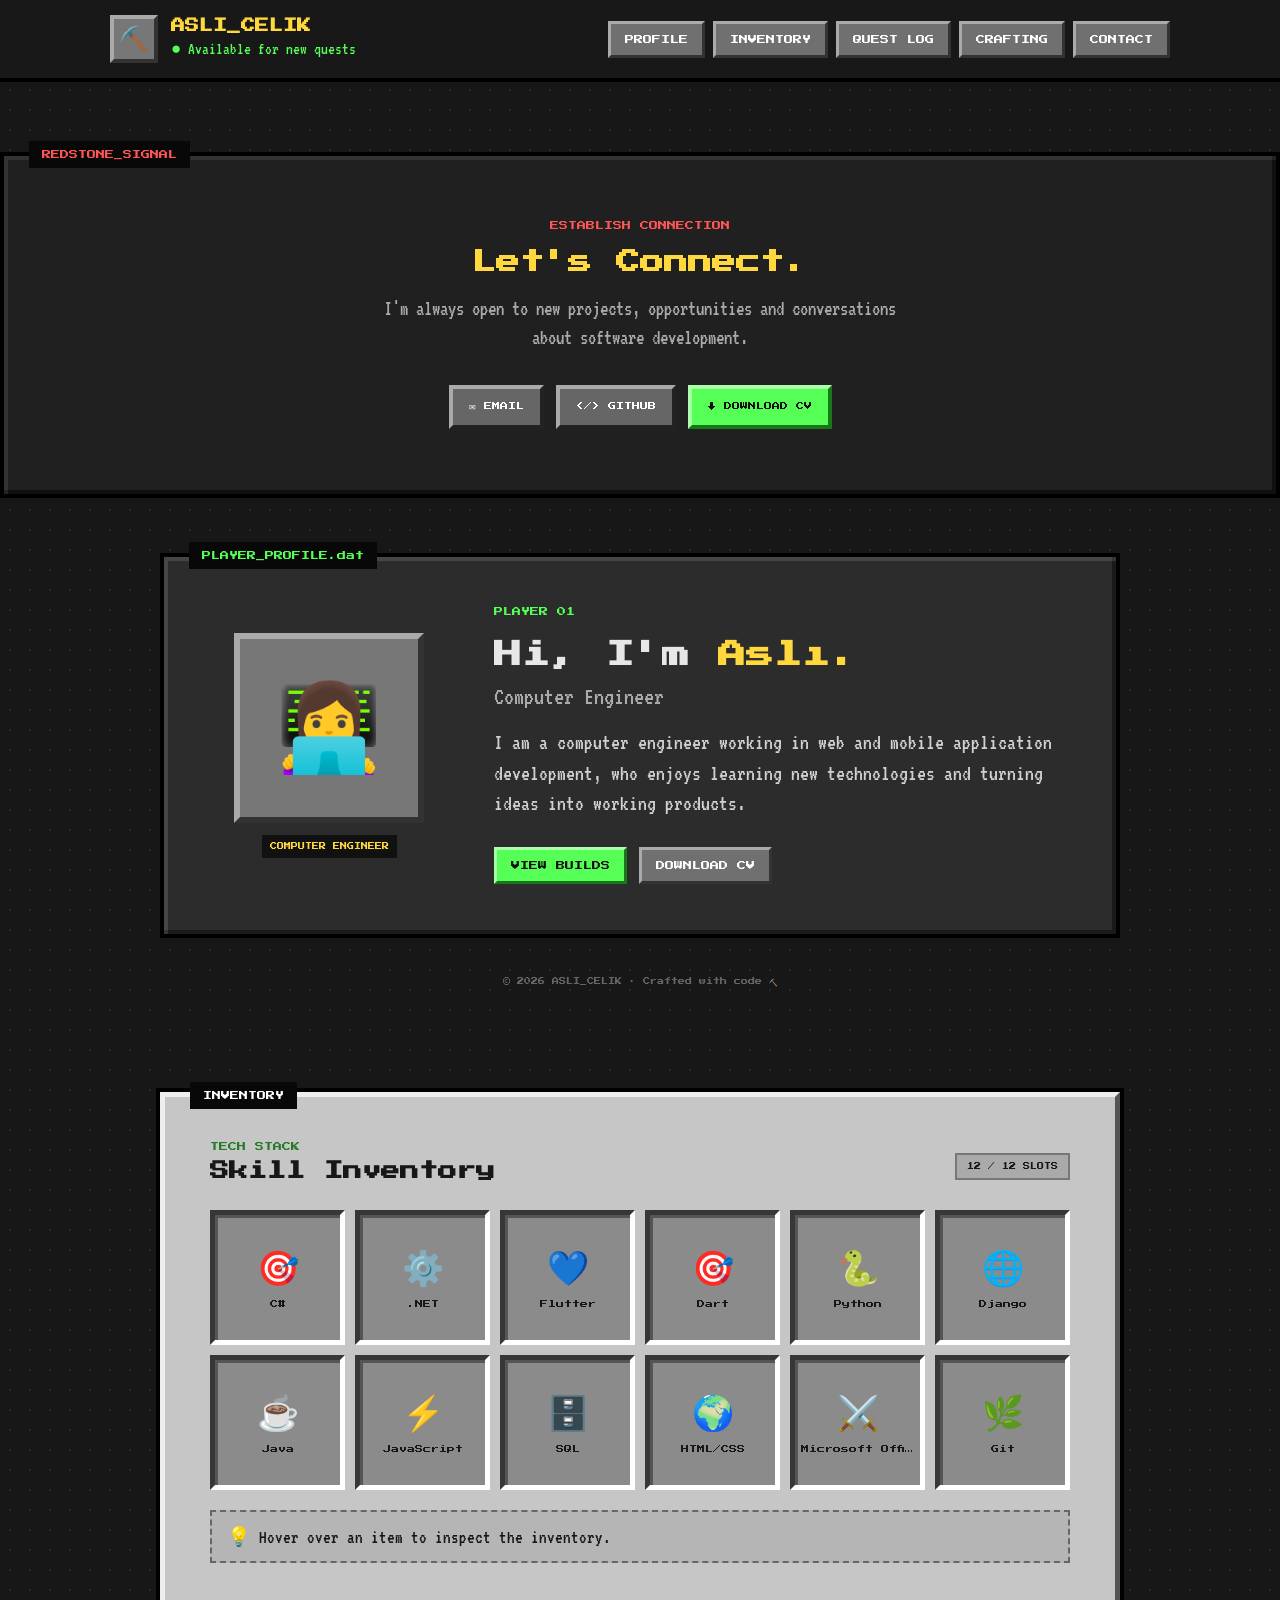
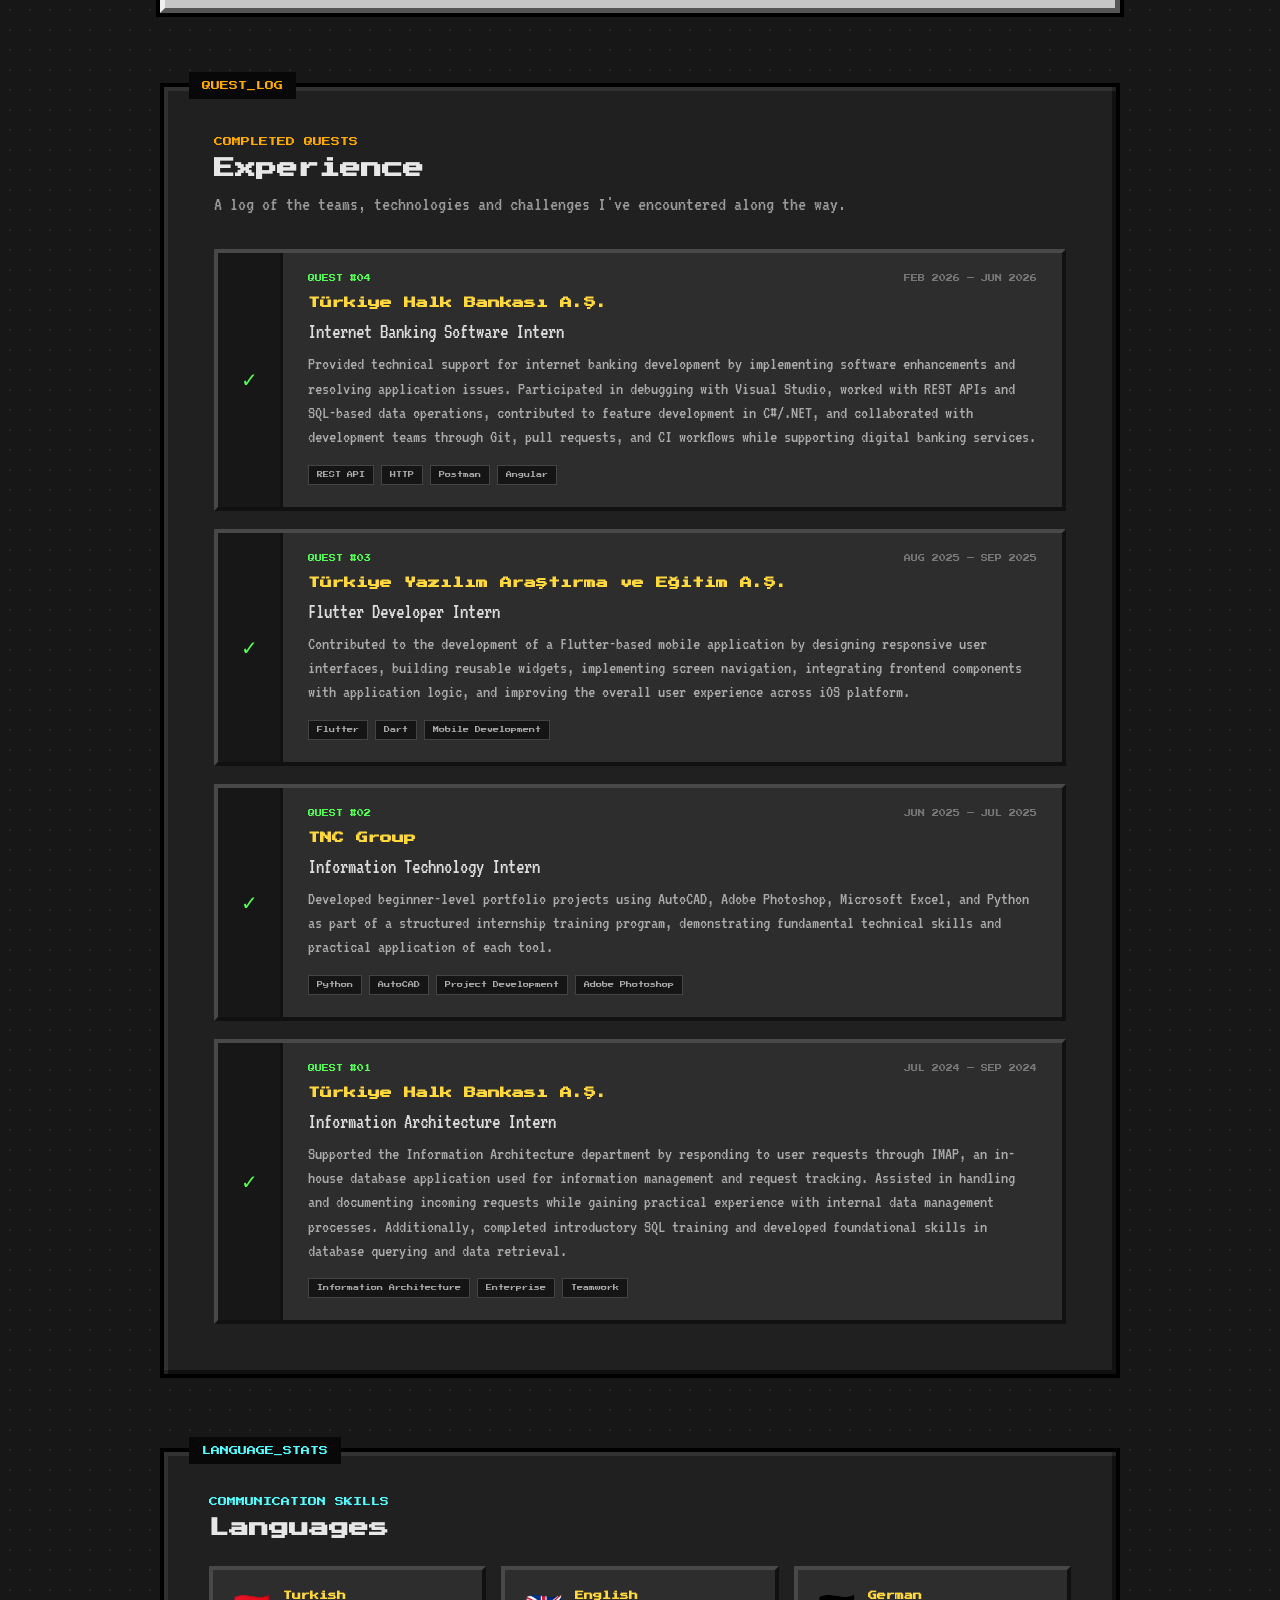
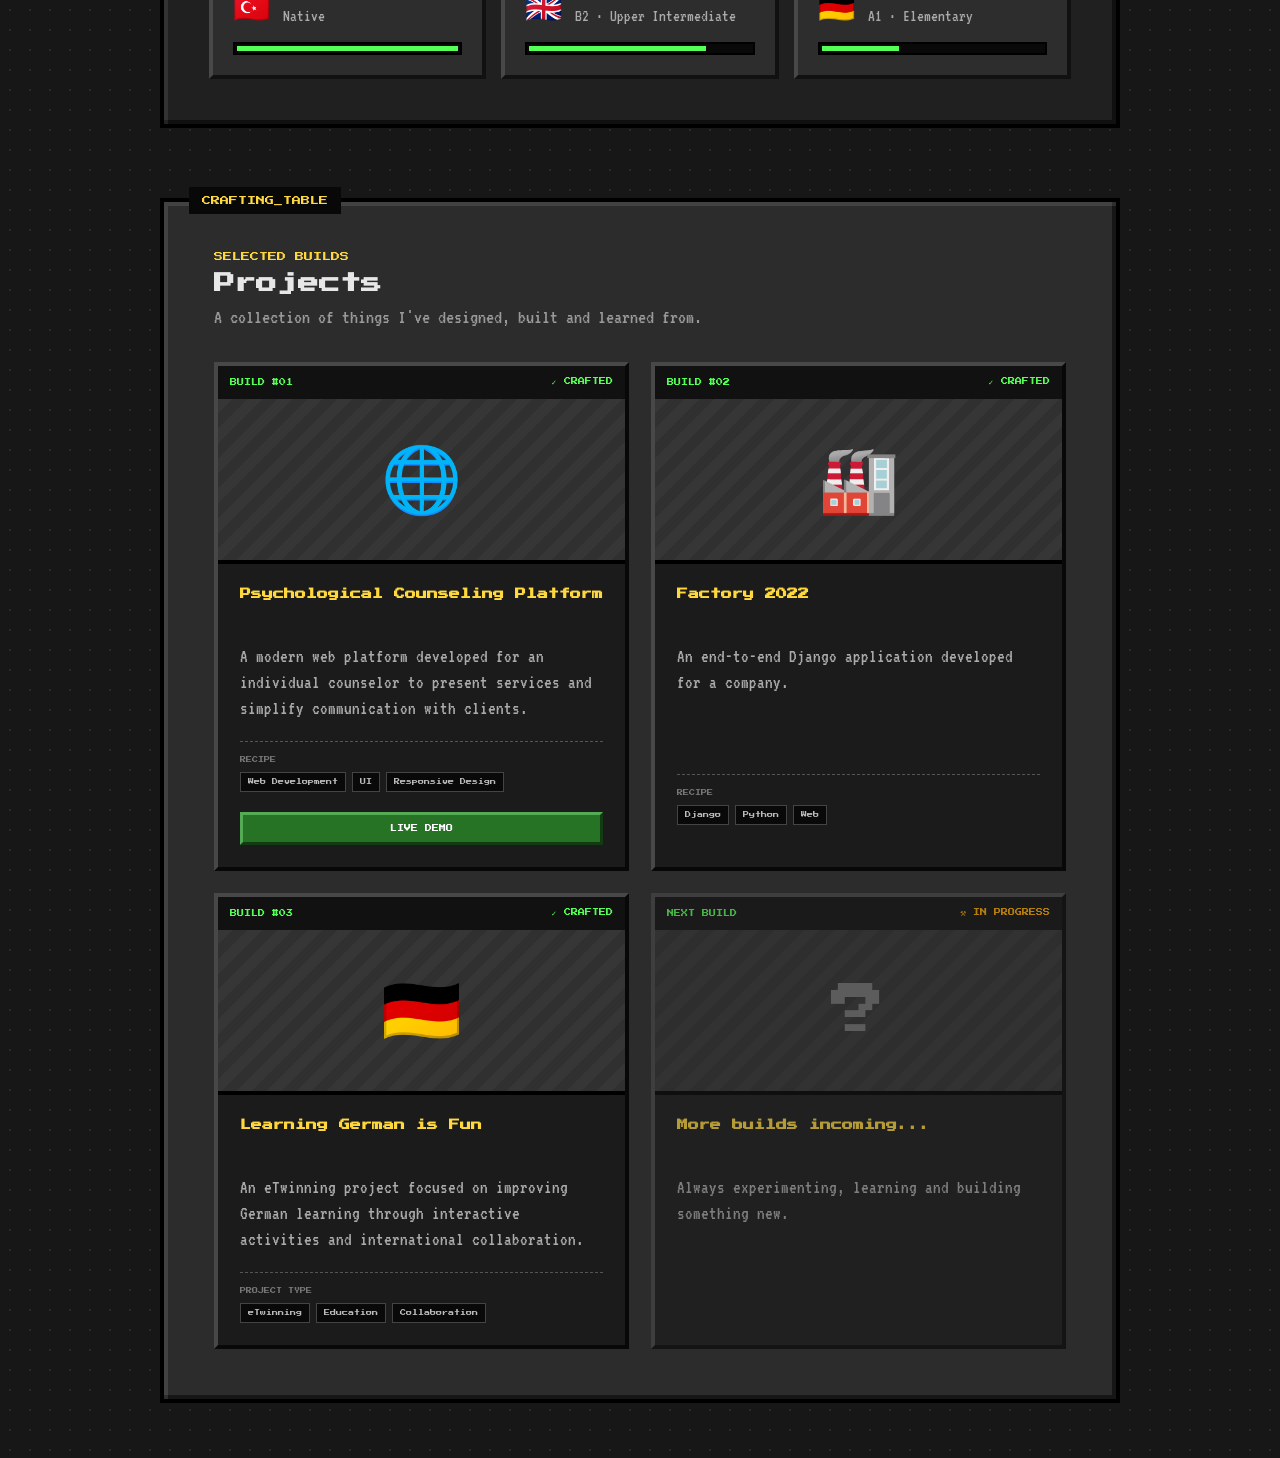
==== commit 3cdc4519: "Updated language sections." ====
--- a/index.html
+++ b/index.html
@@ -479,7 +479,7 @@
 
                 <div>
                     <h3>German</h3>
-                    <p>A2 · Elementary</p>
+                    <p>A1 · Elementary</p>
                 </div>
             </div>
 
